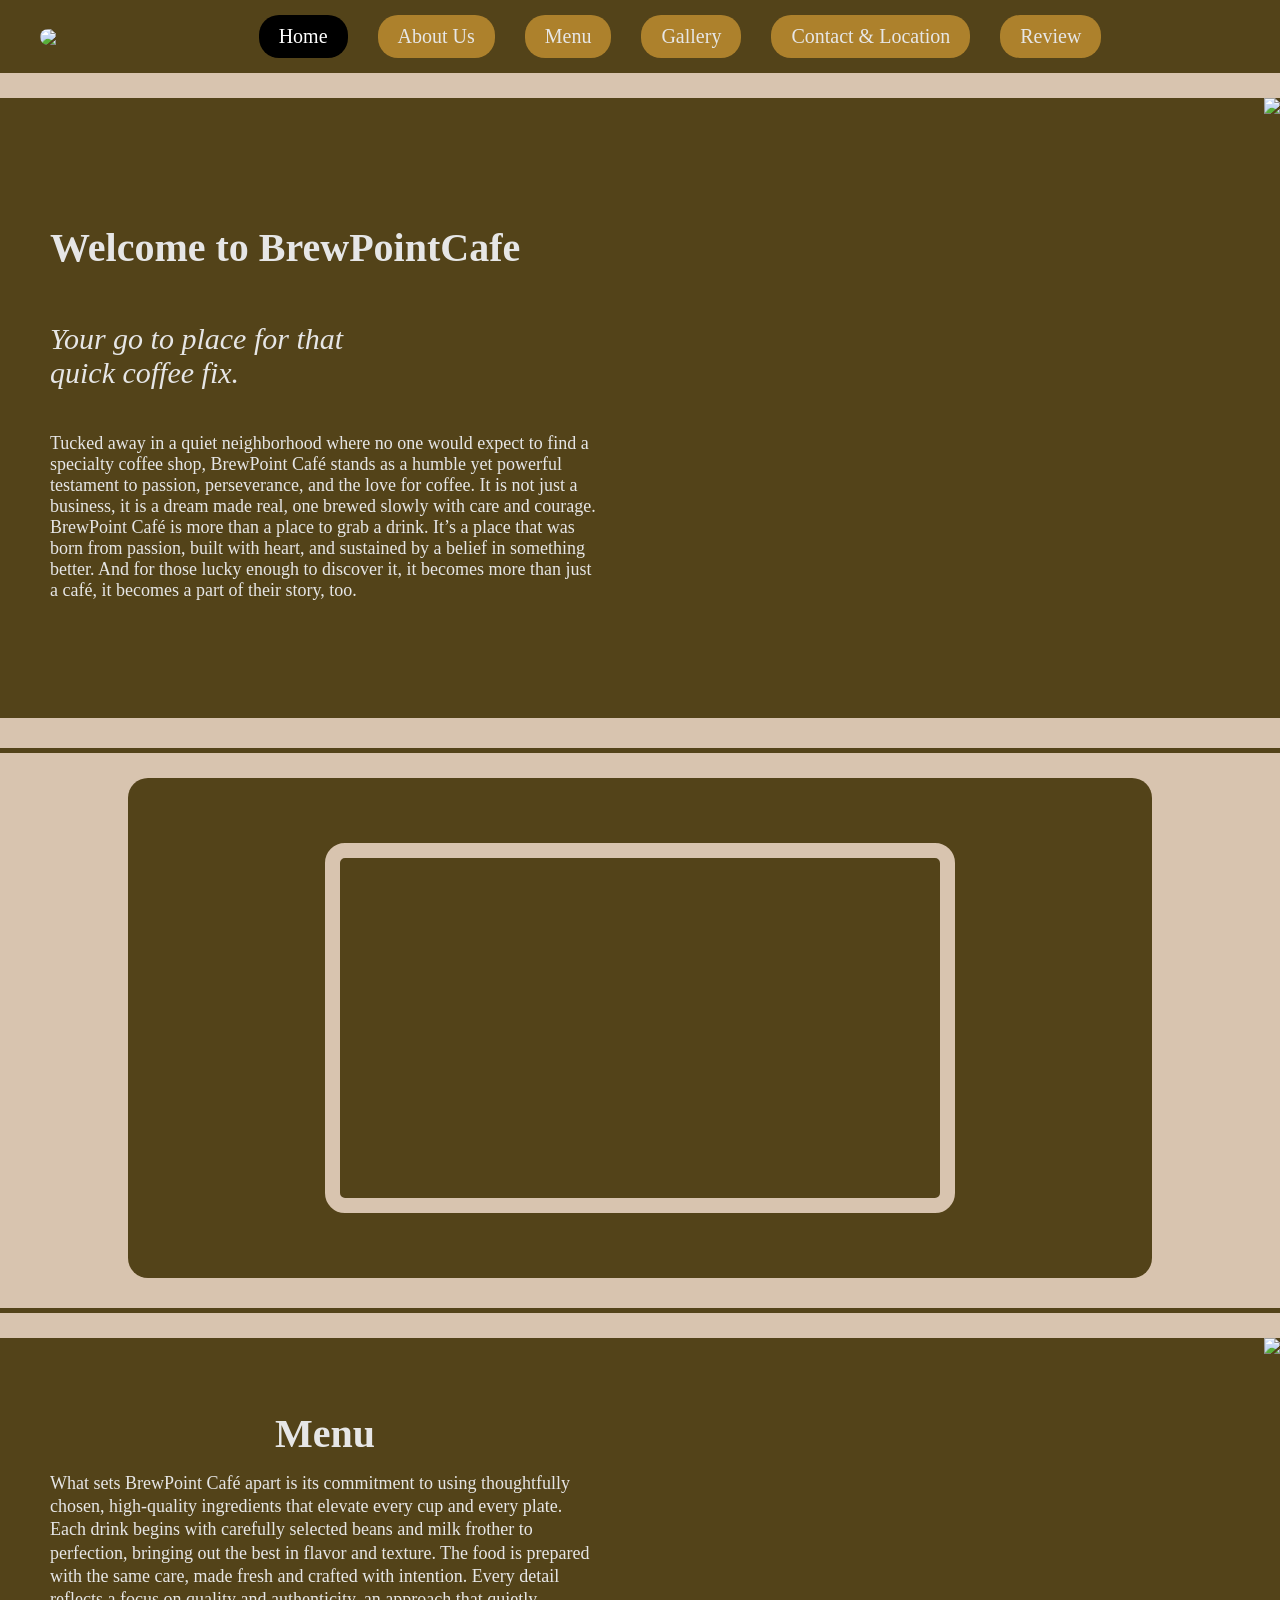
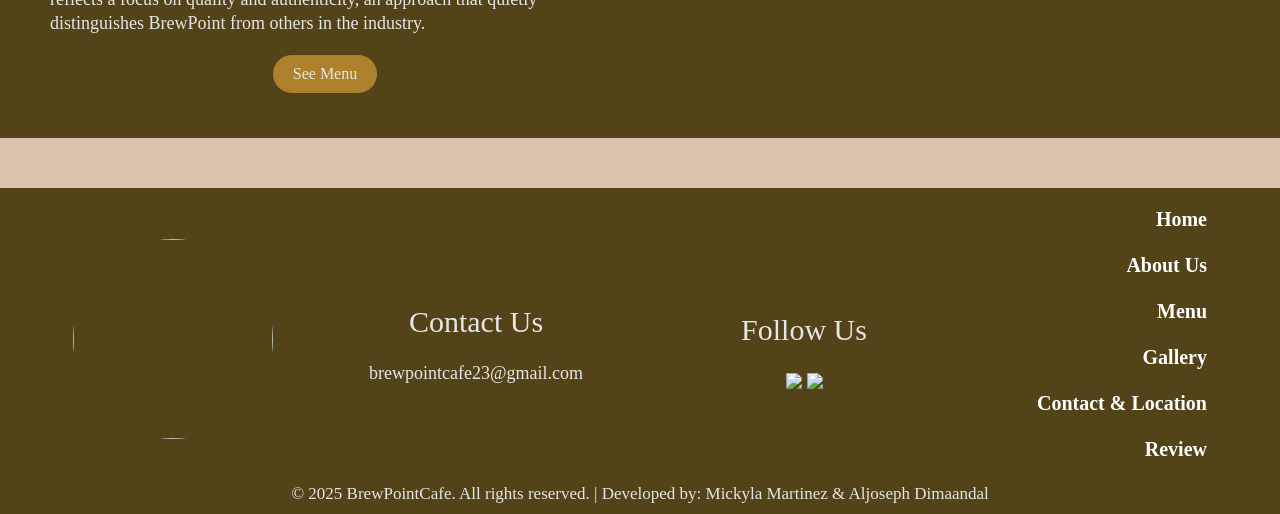
==== index.html @ 19b3c4db "Add files via upload" ====
<!DOCTYPE html>
<HTML>
	<head>
		<meta charset="UTF-8">
		<meta name="viewport" content="width=device-width, initial-scale=1.0">
		<title>BrewPointCafe</title>
		<link rel="icon" href="img\BLogo.jpg" type="image/x-icon">
		<link rel = "stylesheet" href = "style.css">
	</head>

	<body>
		<div class="nav">
			<div class = "navLogo">
				<img class="logoW" src="img\BLogo.jpg">
			</div>
			
			<div class="hamburger">&#9776;</div> 
			
			<div class="navLink">
					<a class="active" href="index.html">Home</a>
					<a href="about.html">About Us</a>
					<a href="menu.html">Menu</a>
					<a href="gallery.html">Gallery</a>
					<a href="contact.html">Contact & Location</a>
					<a href="review.html">Review</a>							 <!-- change to review.php for db-->
			</div>
		</div>
		
		<div class="navOverlay"></div>
		
		<div class="banner">
			<div class="bannerTextHome">
				<h1>Welcome to BrewPointCafe</h1>
				<h2>Your go to place for that<span class="blocker"></span> quick coffee fix.</h2>
				<p>
					Tucked away in a quiet neighborhood where no one would expect to find a specialty coffee shop, BrewPoint Café 
					stands as a humble yet powerful testament to passion, perseverance, and the love for coffee. 
					It is not just a business, it is a dream made real, one brewed slowly with care and courage.

                    BrewPoint Café is more than a place to grab a drink. It’s a place that was born from passion, built with heart, 
                    and sustained by a belief in something better. And for those lucky enough to discover it, it becomes more than 
                    just a café, it becomes a part of their story, too.

				</p>
			</div>
			
			 <div class="bannerPicWrapEndHome">
				<img class="bannerPicHome" src="img\2stPic.jpg">
			</div>
		</div>
		
		<div class="line"></div>

		<div class="bannerVid">
		  <iframe src="https://www.youtube.com/embed/4Aas7u7VydU" 
			title="YouTube video player" frameborder="0" 
			allow="accelerometer; autoplay; clipboard-write; encrypted-media; gyroscope; picture-in-picture" 
			allowfullscreen>
		  </iframe>
		</div>
		
		<div class="line"></div>
		
		<div class="bannerSmall">
			<div class="bannerText">
				<h1 class="bannerTextMenu">Menu</h1>
				<p>
					What sets BrewPoint Café apart is its commitment to using thoughtfully chosen, high-quality ingredients that elevate 
					every cup and every plate. Each drink begins with carefully selected beans and milk frother to perfection, bringing out the 
					best in flavor and texture. The food is prepared with the same care, made fresh and crafted with intention. Every detail reflects 
					a focus on quality and authenticity, an approach that quietly distinguishes BrewPoint from others in the industry.
				</p>
				
				<div class="navLinkMenu">
					<a href="menu.html">See Menu</a>
				</div>
			</div>
			
			 <div class="bannerPicWrapEnd">
				<img class="bannerPic" src="img\MenuPic.jpg">
			</div>
			
		</div>
		
		<div class="footlink">
			<div class="footContainer">
				
				<div>
					<img class="logoB" src="img\BLogo.jpg">
				</div>

				<div class="footContact">
					<h2>Contact Us</h2>
					<p>brewpointcafe23@gmail.com</p>
				</div>

				<div class="footSocial">
					<h2>Follow Us</h2>
					<a href="https://www.facebook.com/ILoveBrewPointCafe" target="_blank">
						<img src="img/FBW.png">
					</a>
					<a href="https://www.instagram.com/brewpointcafe" target="_blank">
						<img src="img/IGW.png">
					</a>
				</div>

				<div class="footNav">
					<a class="footlink2" href="index.html">Home</a><br><br>
					<a class="footlink2" href="about.html">About Us</a><br><br>
					<a class="footlink2" href="menu.html">Menu</a><br><br>
					<a class="footlink2" href="gallery.html">Gallery</a><br><br>
					<a class="footlink2" href="contact.html">Contact & Location</a><br><br>
					<a class="footlink2" href="review.html">Review</a><br><br>							 <!-- change to review.php for db-->
				</div>
			</div>

			<footer>
				<center>&copy; 2025 BrewPointCafe. All rights reserved. | Developed by: Mickyla Martinez & Aljoseph Dimaandal </center>
			</footer>
		</div>
		<script src="script.js"></script>
	</body>
</HTML>
---- style.css ----
body{
    margin: 0;
	background-color: #d8c4af;
	color: #E6E6E6;
}

html, body{
    margin: 0;
    padding: 0;
}

a{
	text-decoration: none;
}

h1{
	font-family: Oswald;
	font-size: 40px;
	font-weight: 600;
	color: #E6E6E6;
}
h2{
	font-family: Montserrat;
	font-size: 30px;
	font-weight: 400;	
	color: #E6E6E6;
}
h3{ 
	font-family: Montserrat;
	font-size: 20px;        
	font-weight: 400;
	color: #E6E6E6;
}

p{
	font-family: Trebuchet MS;
	font-size: 18px;
	font-weight: 300;
	color: #E6E6E6;
}

																/*Navigation Bar*/
.nav{
    background-color: #534319;
    font-family: Montserrat;
    font-size: 20px;
    display: flex;
    align-items: center;
    justify-content: space-between;
    padding: 15px 40px;
	position: relative;
	z-index: 10;
}

.navLogo{
	display: flex;
    align-items: center; 
}

.navLink, .navLinkMenu{
    display: flex;
    gap: 30px;
    margin: 0 auto;
}

.logoW{
	width: 80px;
    height: auto;
	object-fit: contain;
	border-radius: 80px;
}

.navLink a, .navLinkMenu a{
	color: #E6E6E6;
	border-radius: 20px;
	padding: 10px 20px; 
	background-color: #ad812c;
}

.navLink a:hover, .navLinkMenu a:hover {
    background-color: #637341;
    transform: scale(1.1);
}

.nav a.active {
	color: #ffffff;
	background-color: #000000 ;
}

.navOverlay {
	position: fixed;
	top: 0;
	left: 0;
	width: 100vw;
	height: 100vh;
	background-color: rgba(0, 0, 0, 0.7);
	z-index: 5;
	display: none;
}

.navOverlay.active {
	display: block;
}

															/*Footer*/
footer {
	color: #E6E6E6;
	font-weight: 400;
	font-size: 17px;
	font-family: Trebuchet MS;
}

.footlink{
	padding: 10px;
	font-weight: 600;
	font-size: 20px;
	font-family: Trebuchet MS;
	margin-top: 50px;
	background-color:#534319;
}

.footContainer {
    max-width: 90%;
    margin: 0 auto;
    display: flex;
    flex-wrap: wrap;
    justify-content: space-between;
    align-items: center;
    gap: 30px;
}

.footlink2{
	color: #ffffff;
	font-size: 20px;
}

.logoB{
	width: 200px; 
	height: 200px;
	border-radius: 50%;
}

.footContact, .footSocial {
	width: 250px;
    text-align: center;
}

.footNav{
	width: 200px;
    text-align: right;
    margin-top: 10px
}

.footSocial img{
	width: 30px;
}

								/*---------------------------------------------------Informations---------------------------------------------------*/
.banner{
	background-color: #534319;
    display: flex;
    align-items: center;
    justify-content: space-between;
    width: 100%;
	height: 620px;
	margin-top:25px;
}

.banner h2{
	font-style: italic;
}

.blocker{
    display:block;
}

.bannerText h1 {
    margin-bottom: 15px;
}


.bannerText p {
    line-height: 1.3;
    margin: 0 0 20px 0;
}


.bannerVid {
	background-color: #534319;
	display: flex;
	align-items: center;
	justify-content: center;
	width: 80%;
	height: 500px;
	border-radius: 20px;
	margin: 25px auto;
}

.bannerVid iframe{
	width: 100%;
	height: 340px;
	max-width: 600px;
	border: 15px solid #d8c4af;
	border-radius: 20px;
}

.bannerSmall{
	background-color: #534319;
    display: flex;
    align-items: center;
    justify-content: space-between;
    width: 100%;
	height: 400px;
	margin-top:25px;
}

.bannerText{
    display: flex;
    flex-direction: column;
    padding: 50px;
    justify-content: center;
    max-width: 550px;
    position: relative;
    overflow: hidden;
}

.bannerTextHome, .bannerTextAbout{
    display: flex;
    flex-direction: column;
    padding: 50px;
    justify-content: center;
    max-width: 550px;
    position: relative;
    overflow: hidden;
}

.bannerTextMenu{
	display: flex;
    justify-content: center;
	align-items: center;
}

.bannerPicWrapEnd, .bannerPicWrapEndHome, .bannerPicWrapEndAbout{ 
	display: flex;
	flex: 2;
	height: 100%;
	align-items: center;
	justify-content: flex-end;
}

.bannerPicWrapStartCar {
	height: 100%; 
    display: flex;
    flex-direction: column;
    align-items: center;
	justify-content: space-between;
    max-width: 600px;
    background-color: #E6E6E6;
    position: relative;	
}

.bannerImageContainer{
    flex: 1; 
    display: flex;
    justify-content: center;
    align-items: center;
    width: 100%;
    position: relative;
}

.bannerPicCar{
    width: 80%;
    height: auto;
    object-fit: contain;
    border-radius: 20px; 
    box-shadow: 0 4px 15px rgba(173, 129, 44, 1);
}

.bannerPicWrapStart{ 
	display: flex; 
	flex: 2; 
	height: 100%; 
	align-items: center; 
	justify-content: flex-start; 
}

.bannerPic, .bannerPicHome{
	width: auto;
	height: 100%;
	object-fit: contain;
}

.line{
	width: 100%;
    height: 5px;
    background-color: #534319;
	margin-top: 30px;
}
		
.arrowAbout{
    background: none;
    border: none;
    color: #ad812c;
    font-size: 50px;
    cursor: pointer;
    flex-shrink: 0;
	padding-left: 20px;
}

.arrowAbout:hover{
  color: #637341;
}
		
.dotCar{
    display: flex;
    justify-content: center;
    padding-bottom: 20px;
}

.dot{
    height: 20px;
    width: 20px;
    margin: 0 5px;
    background-color: #ad812c;
    border-radius: 50%;
    display: inline-block;
    transition: background-color 0.3s ease;
	cursor: pointer;
}

.dot.active{
    background-color: #000000;
}


.moreText {
    display: none;
}

.readMoreBtn {
    background-color: #ad812c;
    color: white;
    border: none;
    padding: 10px;
    font-size: 16px;
    cursor: pointer;
    border-radius: 5px;
    margin-top: 10px;
    align-self: flex-start;
    width: auto;
    max-width: 100%;
}

.readMoreBtn:hover {
    background-color: #637341;
}


								/*---------------------------------------------------Menu---------------------------------------------------*/
.hidden {
    display: none;
}
								
.MenuTitle{
    display: flex;
    align-items: center;
    justify-content: center;
    margin: 40px;
}

.MenuTitle h1{
    color: #534319;
    margin-right: 20px;
}

.searchContainer{
    display: flex;
    align-items: center;
}

.searchInput{
	height: 63px;
    width: 291px;
    font-size: 20px;
	padding-left: 60px;
    border: none;
    border-radius: 50px;
    box-sizing: border-box;
}

.searchIcon{
    position: absolute;
    width: 23px;
    height: 23px;
	margin-left: 30px;
}

.menuLine{
	width: 100%;
    height: 2px;
    background-color: #534319;
	margin-top: 30px;
}
		
.menuPromoBox{
    gap: 10px;
    margin: 0 60px;	
}

.MenuPromoItem{
	display: flex;
    width: 477px;
	height: 332px;
    background-color: #91764d;
    color: #E6E6E6;
	align-items: center;
	justify-content: center;
    border-radius: 10px;
	margin: 20px auto;
	flex-direction: column;
}

.menuPicPromo{
    width: 400px;
    height: 260px;
    object-fit: cover;
    border-radius: 10px;
    margin: 0 15px 0 5px;
}

.menuPricePromo{
    font-weight: bold;
    color: #ffdd8f;
	margin: 0;
	padding-top: 20px;
}


.menuBestSellerBox{
    display: grid;
    grid-template-columns: repeat(2, 1fr);
    gap: 10px;
    margin: 0 60px;	
}
		
.menuCat{
	text-align: center;
	color: #000000;
}
			
.menuItemBox{
  display: flex;
  align-items: center;
  justify-content: center;
  position: relative;
  gap: 10px;
}

.menuItemBoxGrid{
  width: 100%;
}
	
.menuItem{
    display: flex;
    width: 477px;
	height: 214px;
    background-color: #91764d;
    color: #E6E6E6;
	align-items: center;
	justify-content: center;
    border-radius: 10px;
	margin: 20px auto;
}

.menuPic{
    width: 162px;
    height: 150px;
    object-fit: cover;
    border-radius: 10px;
    margin: 0 15px 0 5px;
}

.menuInfo{
    flex: 1;
	max-width: 280px;
}

.menuName{
    font-weight: bold;	
	margin: 5px 0 5px 0;
	padding-bottom: 5px;
}

.menuType{
    font-weight: bold;
    color: #E0C28E;
	margin: 5px 0 5px 0;
	padding-bottom: 5px;
}

.menuDesc{
	margin: 5px 0 5px 0;
}

.menuPrice{
    font-weight: bold;
    color: #ffdd8f;
	margin: 0;
	padding-top: 10px;
}

.menuItemSlide{
  display: none;
  grid-template-columns: repeat(2, 1fr);
  grid-template-rows: repeat(2, auto);
  gap: 20px;
  width: 100%;
}

.menuItemSlide.active{
  display: grid;
}

.arrow {
  background: none;
  border: none;
  color: #ad812c;
  font-size: 60px;
  cursor: pointer;
}

.arrow:hover {
  color: #637341;
}
								/*---------------------------------------------------Gallery---------------------------------------------------*/
.bannerGallery{
    width: 100%;
    height: 500px;
    margin-top: 0;
	position: relative;
	z-index: 0;
}

.bannerGallery img{
    width: 100%;
    height: 100%;
    object-fit: cover;
	position: absolute;
	z-index: 0;
}

.bannerOverlay{
	display: flex;
    height: 100%;
    align-items: center;
    justify-content: flex-start;
    padding-left: 60px;
	position: relative;
	z-index: 1;
}

.galleryAlbum{
	background-color: #d8c4af;
	column-count: 4;
	column-gap: 10px;
	padding: 40px;
}

.galleryAlbum img{
	width: 100%;
	margin-bottom: 20px;
	border-radius: 10px;
	display: block;
	break-inside: avoid;
	box-shadow: 0 5px 15px rgba(0,0,0,.1);
	overflow: hidden;
	cursor: pointer;
	transition: .1s ease-in-out;
}
	
.galleryAlbum img:hover{
	transform: scale(1.1);
}		
		
.imageClicked{
	position: fixed;
	top: 0;
	left: 0;
	background: rgba(0,0,0,.7);
	height: 100%;
	width: 100%;
	z-index: 100;
	display: none;
	justify-content: center;
	align-items: center;
}

.imageClicked .closeBtn {
    display:none;
    position: absolute;
    top: 20px;
    right: 30px;
    font-size: 60px;
    font-weight: bold;
    color: #ffffff;
    cursor: pointer;
    z-index: 101;
}

.imageClicked img{
	position: absolute;
	top: 50%;
	left: 50%;
	transform: translate(-50%, -50%);
	height: 650px;
	width: 650px;
	object-fit: contain;
}

.galleryAlbum1 .galleryAlbumExtra{
	display: none;
}

.viewMoreBut{
	height: 48px;
	width: 171px;
	font-size: 20px;
	font-family: Montserrat;
	background-color: #ad812c;
	display: block;
	margin: 20px auto;
	padding: 10px 20px;
	color: white;
	border: none;
	border-radius: 50px;
	cursor: pointer;
}

.viewMoreBut:hover {
  background-color: #637341;
}

.scrollToTopBtn {
    position: fixed;
    bottom: 20px;
    right: 20px;
    background-color: #ad812c;
    color: white;
    font-size: 35px;
    padding: 10px 20px;
    border: none;
    border-radius: 50%;
    cursor: pointer;
    z-index: 1000;
    display: none;
    box-shadow: 0 4px 6px rgba(0, 0, 0, 0.1);
}

.scrollToTopBtn:hover {
    background-color: #637341;
}


				/*---------------------------------------------------Contact & Location---------------------------------------------------*/
.contactTitle{
	text-align: center;
	margin: 40px;	
}																

.contactTitle h1{
	color: #534319;
}
																
.contactLocation{
    display: flex;
    max-width: 1100px;
    margin: 50px auto;
    flex-wrap: wrap;
	border: 2px solid #000000;
}

.contactBox{
    background-color: #E6E6E6;
    flex: 2;
    padding: 30px;
    border-right: 2px solid #000000;
}

.contactBox h2{
	color: #000000;
}

.contactForm{
	display: flex;
	gap: 20px;
	flex-wrap: wrap;
}

.contactInfo, .contactMessage{
	flex: 1;
	padding: 10px;
}

.contactBox input, .contactBox textarea{
    width: 100%;
    padding: 10px;
    margin-bottom: 15px;
    border-radius: 10px;
    font-size: 16px;
	background-color: #91764D;
	color: #ffffff;
	border: 2px solid #000000;
}

.contactBox input::placeholder, .contactBox textarea::placeholder{
    color: #ffffff;
}

.contactBox button{
    background-color: #ad812c;
    color: #ffffff;
    padding: 12px 30px;
    font-size: 18px;
    display: block;
    margin: auto;
	border: none;
    border-radius: 50px;
	cursor: pointer;
}

.contactBox button:hover{
    background-color: #637341;
}

.location{
    flex: 1;  
    overflow: hidden;
    background-color: #637341;
}

.locationAdd{
	display: flex;
	align-items: center;
	justify-content: center;
	gap: 15px;
	margin-bottom: 10px;
}

.locationAdd img{
	width: 40px;
	height: 40px;
	object-fit: contain;
	padding-left: 20px;
}

.location h2{
	margin: 15px 0px 0px 30px;
}

.location iframe{
    width: 95%;
	height: 225px;
    border-radius: 30px;
    display: block;
    margin: 5px auto 0 auto; 
}

				/*---------------------------------------------------Review---------------------------------------------------*/
.reviewTitle{
    display: flex;
    align-items: center;
    justify-content: space-between;
    margin: 40px  40px 0 40px;
}

.reviewTitle h1{
    color: #534319;
    margin-right: 20px;
}
				
.reviewPost {
    width: 250px;
    height: 250px;
    background-color: #534319;
    border: 2px solid #D2BC72;
    border-radius: 12px;
    margin: 10px 10px;
    padding: 15px;
    box-sizing: border-box;
    display: flex;
    flex-direction: column;
    justify-content: space-between;
}

.reviewDisplay {
    display: flex;
    flex-wrap: wrap;
    gap: 20px;
    justify-content: center;
    padding: 40px 20px;
}

		
.reviewPost h3 {
    font-size: 20px;
    color: #ffffff;
    letter-spacing: 2px;  
	text-align:center;
}

.reviewPost p {
    font-size: 18px;
    color: #D2BC72;
    letter-spacing: 2px;  
	text-align:center;
}

.reviewPost h3, .reviewPost p {
    text-align: center;
    flex-grow: 1;
    display: flex;
    flex-direction: column;
    justify-content: center;
    margin: 0;
    letter-spacing: 2px;
}

.reviewPost .starRating {
    margin-top: auto;
    background: 534319;
    justify-content: center;
	margin: 0 auto 15px auto; 
    width: fit-content;
	padding: 0 15px 0 15px;
}

.reviewBox{
    background-color: #E6E6E6;
    padding: 30px;
    border: 1px solid #000000;
	width: 825px;
	height: 615px;
	border-radius: 10px;
	margin: 60px auto 0;
}

.reviewBox form{
	display: flex;
    justify-content: center;
}

.reviewBox h2{
	font-family: Oswald;
	font-size: 32px;
	margin-top: 0;
	font-weight: 500;
}

.reviewBox h2, .reviewBox h3{
	color: #000000;
	text-align: center;
}

.reviewForm{
	width: 488px;
	display: flex;
	flex-wrap: wrap;
	position: relative;
}

.reviewBox input, .reviewBox textarea{
    width: 100%;
    padding: 20px;
    margin-bottom: 15px;
    border-radius: 10px;
    font-size: 20px;
	background-color: #91764D;
	color: #ffffff;
	border: 2px solid #000000;
}

.reviewBox input::placeholder, .reviewBox textarea::placeholder{
    color: #ffffff;
}

.reviewBox button{
    background-color: #ad812c;
    color: #ffffff;
    padding: 5px 30px;
    font-size: 18px;
    display: block;
    margin: 20px auto auto auto ;
    border-radius: 50px;
	cursor: pointer;
}

.reviewBox button:hover{
    background-color: #637341;
}

.starRating{
    display: flex;
    justify-content: center;
	background-color: #91764D;
	border-radius: 50px;
	margin: 0 auto 15px auto; 
    width: fit-content;
	padding: 0 15px 0 15px;
	flex-direction: row;
}

.starRating input[type="radio"]{
	display: none;
}

.starRating label{
	font-size: 60px;
	color: #E6E6E6;
	cursor: pointer;
	transition: color 0.1s;
	padding-bottom: 5px;
}

.starRating span{
    font-size: 20px;
}

.reviewCarouselContainer{
  display: flex;
  align-items: center;
  justify-content: center;
  gap: 10px;
  position: relative;
  width: 100%;
  max-width: 1100px;
  margin: auto;
}

.reviewSlidesWrapper {
  display: flex;
  overflow: hidden;
  width: 100%;
}

.slide {
  display: none;
  width: 100%;
  justify-content: center;
}

.slide.active {
  display: flex;
  gap: 20px;
}

.reviewPrevBtn, .reviewNextBtn{
  color: #ad812c;
  background: none;
  border: none;
  padding: 0 10px;
  font-size: 60px;
  cursor: pointer;
  transition: color 0.3s;
  user-select: none;
}

.reviewPrevBtn:hover, .reviewNextBtn:hover{
  color: #637341;
}

.reviewSuccessMessage {
    position: absolute;
    top: 0;
    left: 0;
    width: 100%;
    background-color: rgba(212, 237, 218, 0.95);
    color: #155724;
    padding: 20px;
    border: 1px solid #c3e6cb;
    border-radius: 10px;
    text-align: center;
    font-size: 16px;
    z-index: 10;
    animation: fadeIn 0.3s ease;
}


				/*---------------------------------------------------  Login Dashboard   ---------------------------------------------------*/
.loginPage{
    height: 100vh; 
    display: flex;
    justify-content: center;
    align-items: center;
    background-color: #D8C4AF;
    font-family: Arial, sans-serif;
}

.loginPage .box{
    background-color: #E6E6E6;
    padding: 30px;
    border-radius: 10px;
    width: 800px;
    box-sizing: border-box;
    text-align: center;
}

.loginPage .boxLogo{
    margin-bottom: 20px;
}

.loginPage .boxLogo img{
    width: 150px;
    border-radius: 50%;
}

.loginPage input[type="text"], .loginPage input[type="password"]{
    width: 600px;
    height: 60px;
    padding: 10px;
    margin-bottom: 30px;
    border-radius: 5px;
    box-sizing: border-box;
    font-size: 25px;
}

.loginPage input[type="submit"]{
    width: 600px;
    background-color: #AD812C;
    padding: 15px;
    color: white;
    border: none;
    border-radius: 25px;
    cursor: pointer;
    box-sizing: border-box;
    margin: 40px 0;
    font-size: 25px;
}


				/*---------------------------------------------------  Dashboard   ---------------------------------------------------*/

    .admin-dashboard{
        margin: 0;
        font-family: Arial, sans-serif;
        background-color: #d8c4af;
        color: #000000;
    }

    .admin-dashboard .container{
        display: flex;
        min-height: 100vh;
    }

    .admin-dashboard .sidebar {
        width: 220px;
        background-color: #534319;
        display: flex;
        flex-direction: column;
        justify-content: space-between;
        padding: 20px 0;
    }

    .admin-dashboard .sidebar .logo{
        text-align: center;
        padding-bottom: 30px;
    }

    .admin-dashboard .sidebar .logo img{
        width: 120px;
        border-radius: 50%;
    }

    .admin-dashboard .navLinks {
        display: flex;
        flex-direction: column;
        align-items: center;
        gap: 20px;
    }

    .admin-dashboard .navLinks a, .admin-dashboard .logout a{
        color: white;
        text-decoration: none;
        font-size: 18px;
        padding: 10px 20px;
        border-radius: 8px;
        width: 80%;
        text-align: center;
        transition: background 0.3s;
    }

    .admin-dashboard .navLinks a:hover, .admin-dashboard .logout a:hover {
        background-color: #637341;
    }
    
   .admin-dashboard .navLinks a.active {
    background-color: #000000;
    }


    .admin-dashboard .logout {
        text-align: center;
        padding: 10px 0;
        background-color: #ad812c;
    }

    .admin-dashboard .mainContent {
        flex-grow: 1;
        padding: 40px;
    }
    
    .admin-dashboard .table-section-title {
        background-color: #E6E6E6;
        font-weight: bold;
        font-size: 30px;
        text-align: left;
        padding: 16px;
        border: none;
    }

    .admin-dashboard .view-more {
        margin-top: 10px;
        text-align: left;
    }
    
    .admin-dashboard .view-more a {
        color: #000000;
        text-decoration: none;
        font-weight: bold;
        background: none;
        border: none;
        padding: 0;
        cursor: pointer;
    }


    .admin-dashboard h1 {
        color: #534319;
        margin-bottom: 30px;
    }

    .admin-dashboard table {
        width: 100%;
        border-collapse: collapse;
        background: #E6E6E6;
    }

    .admin-dashboard th, td {
        color: #000000;
        padding: 16px;
        border-top: 1px solid #000000;
        border-bottom: 1px solid #000000;
        border-left: none;
        border-right: none;
        text-align: center;
    }

    .admin-dashboard th {
        background-color: #91764D;
        color: white;
        border-bottom: 2px solid #0000000;
    }

    .admin-dashboard .stars {
        color: #D2BC72;
        font-size: 20px;
    }

    .admin-dashboard form {
        display: inline;
    }

    .admin-dashboard button {
        background-color: #ad812c;
        color: white;
        border: none;
        padding: 6px 12px;
        margin: 0 5px;
        cursor: pointer;
        border-radius: 6px;
    }

    .admin-dashboard button:hover {
        background-color: #637341;
    }


				/*---------------------------------------------------  Screen 360px   ---------------------------------------------------*/

.hamburger {
    display: none;
    font-size: 70px;
    color: #ad812c;
}

@media only screen and (max-width: 480px) {
    body {
        font-size: 14px;
    }
	
	h1{
		font-size: 26px;
        font-family: Montserrat;
	}
	
	h2{
		font-size: 15px;
	}
	
	p{
		font-size: 15px;
	}

    .nav {
		padding: 15px 20px;
    }

	 .navLink{
		position: absolute;
		display: none;
		flex-direction: column;
		width: 100%;
		height: 450px;
		background-color: #534319;
		text-align: center;
		top: 100%;
		left: 0;
	}

	.navLink.active {
		display: flex;
		border-top: 2px Solid #000000;
		border-bottom: 2px Solid #000000;
	}

	.navLink a{
		color: #E6E6E6;
		background-color: transparent;
		text-align: center;
		margin: 0 29%;
		display: inline-block;
		border-radius: 50px;
	}
	
    .navLink.active{
        display: flex;
    }

    .hamburger{
		display: block;    
    }
	
	.hamburger.active{
		color: #000000;    
    }
	
								/*---------------------------------------------------Phone Footer---------------------------------------------------*/
	footer{
		font-size: 10px;
	}
	
    .footContainer {
        flex-direction: column;
        align-items: center;
    }

    .footContainer > div {
        width: 100%; 
        text-align: center;     
        margin-bottom: 15px;   
    }

    .footNav, .footContact, .footSocial {
        text-align: center;
    }
    
    .logoB {
        width: 50%;
        height: 50%;
    }
	
	.footContact h2, .footSocial h2{
	    font-size: 25px;
	}	
	.footContact p{
	    font-size: 20px;   
	}
	
									/*---------------------------------------------------Phone Informations---------------------------------------------------*/
	.line{
		width: 100%;
		height: 2px;
		background-color: #534319;
		margin-top: 30px;
	}
	
    .banner{
        margin: 25px auto 0;
        width: 90%;
        height: auto;
        flex-direction: column;
        border-radius: 20px;
        box-sizing: border-box;
    }
    
    .blocker{
        display: inline;
    }

    .bannerPicWrapEndHome{
        order: 1;
        width: 90%;
        max-height: 375px;
        display: flex;
        justify-content: center;
        padding-top: 25px;
		margin-bottom: 0;
    }

    .bannerPicHome{
        width: 100%;
        height: 317px;
        border-radius: 10px;
        object-fit: fill;
        margin-bottom: 0;
        display: block;
    }

    .bannerTextHome{
        order: 2;
        width: 90%;
        padding: 5px 5px 25px 5px;
    }

    .bannerTextHome h1{
        margin: 5px 5px 0 5px;
    }

    .bannerTextHome h2{
        margin: 10px 5px 25px 5px;
    }

    .bannerTextHome p{
        margin: 10px 5px;
    }

	.bannerVid {
        width: 90%;
        height: 250px;
    }

    .bannerVid iframe {
        width: 80%;
        height: 80%;
    }
	
	.navLinkMenu{
		margin-left: 0;
		font-size: 10px;
	}
	
	.bannerSmall{
		flex-direction: column;
		height: auto;
		width: 90%;
		border-radius: 20px;
		margin: 20px auto;
		padding: 0;
		background-color: #534319;
	}

	.bannerText{
		order: 2;
		padding: 15px 15px 40px;
	}
	
	.bannerTextAbout{
		order: 1;
		padding: 15px 15px 40px;
	}

	.bannerTextMenu{
		justify-content: flex-start;
		margin: 5px 0 0;
	}

	.bannerPicWrapEnd{
		order: 1;
		width: 100%;
		height: auto;
		justify-content: center;
		align-items: center;
	}	
	.bannerPicWrapEndAbout{
		order: 2;
		width: 100%;
		height: auto;
		justify-content: center;
		align-items: center;
	}

    .bannerPicWrapEndAbout .bannerPic{
		border-radius: 0 0 20px 20px ;
	}
	
	.bannerPic {
		width: 100%;
		height: auto;
		border-radius: 20px 20px 0 0;
		object-fit: cover;
	}
	
   .bannerPicWrapStart{
	    width: 100%;
        align-items: center;
        text-align: center;
   }
   
   .bannerPicWrapStartCar{
        width: 100%;
        padding: 20px 0;
        align-items: center;
        text-align: center;
		border-radius: 20px 20px 0 0;
    }

	.arrowAbout{
		font-size: 30px;
		padding-left: 10px;
	}

	.dotCar{
		padding: 30px 0 20px 0;
	}

	.dot{
		height: 15px;
		width: 15px;
	}
	
								/*---------------------------------------------------Phone Gallery---------------------------------------------------*/
    .bannerGallery {
        height: 150px;
		display: block;
    }

    .bannerOverlay {
        padding-left: 20px; 
    }

    .bannerOverlay h1 {
        font-size: 26px; 
		font-weight: 200;
    }
	
    .galleryAlbum {
        column-count: 1;
        padding: 20px;
    }
    .scrollToTopBtn {
        font-size: 25px;
        padding: 10px 15px;
    	display:block;
    }
    
    .imageClicked img {
        width: 80%;
        height: 80%;
    }
    
    .imageClicked .closeBtn {
    display: block;
    }

								/*---------------------------------------------------Phone Menu---------------------------------------------------*/
    .menuPromoBox, .menuBestSellerBox {
        grid-template-columns: 1fr;
        margin: 0 20px;
    }

    .MenuPromoItem, .menuItem {
        width: 100%;
        height: 90%;
        align-items: center;
    }
    
    .menuPricePromo{
        padding: 15px;
        font-size: 25px;
    }

    .menuPicPromo{
        width: 90%;
        height: auto;
        margin: 10px 0;
    }
    
    .menuName{
        margin: 5px 0 0 0 ;
    }
    
    .menuType{
       margin: 0; 
    }
    
    .menuItemBox{
        gap: 5px;
    }
    
    .menuPic{
        width: 30%;
        height: 70%;
        margin: 10px;   
    }
    
    .menuPrice{
     padding: 10px 0;
     font-size: 14px;
    }
    
    .menuType{
        font-size: 15px;
    }
    
    .MenuTitle {
        flex-direction: column;
        margin: 20px;
    }
    
    .MenuTitle h1 {
        margin: 0;
    }

    .menuItemSlide {
        grid-template-columns: none;
    }

    .arrow{
        font-size:30px;
    }
    
    .arrow.leftArrow{
        padding-right: 0;
    }
    
    .arrow.rightArrow{
        padding-left: 0;
    }

    .searchInput {
        width: 100%;
        padding-left: 40px;
    }

    .searchIcon {
        left: 15px;
    }
	
								/*---------------------------------------------------Phone Contact & Location---------------------------------------------------*/
	.contactTitle{
		text-align:left;
		margin: 30px 20px 0;
	}	
	.contactTitle h1{
		text-align:left;
		margin-bottom: 0;
	}
								
    .contactLocation {
		width:85%;
		margin-top: 25px;
        flex-direction: column;
    }

    .contactBox {
        border-right: none;
        border-bottom: 2px solid #000000;
		padding: 10px;
    }    
	
	.contactBox h2{
        font-size: 20px;
    }
	
	.contactForm {
    flex-direction: column;
    gap: 10px;
	}

	.contactInfo, .contactMessage {
		width: 90%;
		padding: 0;
	}

	.contactMessage button{
		padding: 12px 70px;
		border: 2px solid #000000;
		font-size: 15px;
		margin: 0 50px 0;
	}

	.location h2{
		font-size: 20px;
		margin-left: 15px;
	}

	.locationAdd h3{
		font-size: 15px;
		padding-right: 30px;
	}

	.location iframe{
		height: 183px;
		padding-bottom: 20px;
	}
	
								/*---------------------------------------------------Phone Review---------------------------------------------------*/
    .reviewTitle{
        flex-direction: column;
        align-items: flex-start;
        margin: 20px;
    }

    .reviewTitle h1{
        font-size: 26px;
        margin-bottom: 10px;
    }

    .reviewPost{
        width: 90%;
        margin: 10px 0;
    }

    .reviewDisplay{
        flex-direction: column;
        align-items: center;
        padding: 0 10px;
        gap: 10px;
    }

    .reviewBox{
        width: 80%;
        height: auto;
        margin: 30px auto 0;
        padding: 20px;
        border-radius: 27px;
    }

    .reviewBox input, .reviewBox textarea{
        font-size: 16px;
        padding: 15px;
    }

    .reviewBox h2{
        font-size: 20px;
    }
    
    .reviewBox h3{
        font-size: 15px;
    }

    .reviewPost h3, .reviewPost p{
        font-size: 15px;
    }

    .starRating label {
        font-size: 40px;
    }

    .reviewPrevBtn, .reviewNextBtn {
        font-size: 40px;
        padding: 0 5px;
    }


    .slide.active {
        flex-direction: column;
        align-items: center;
        gap: 0;
    }

}
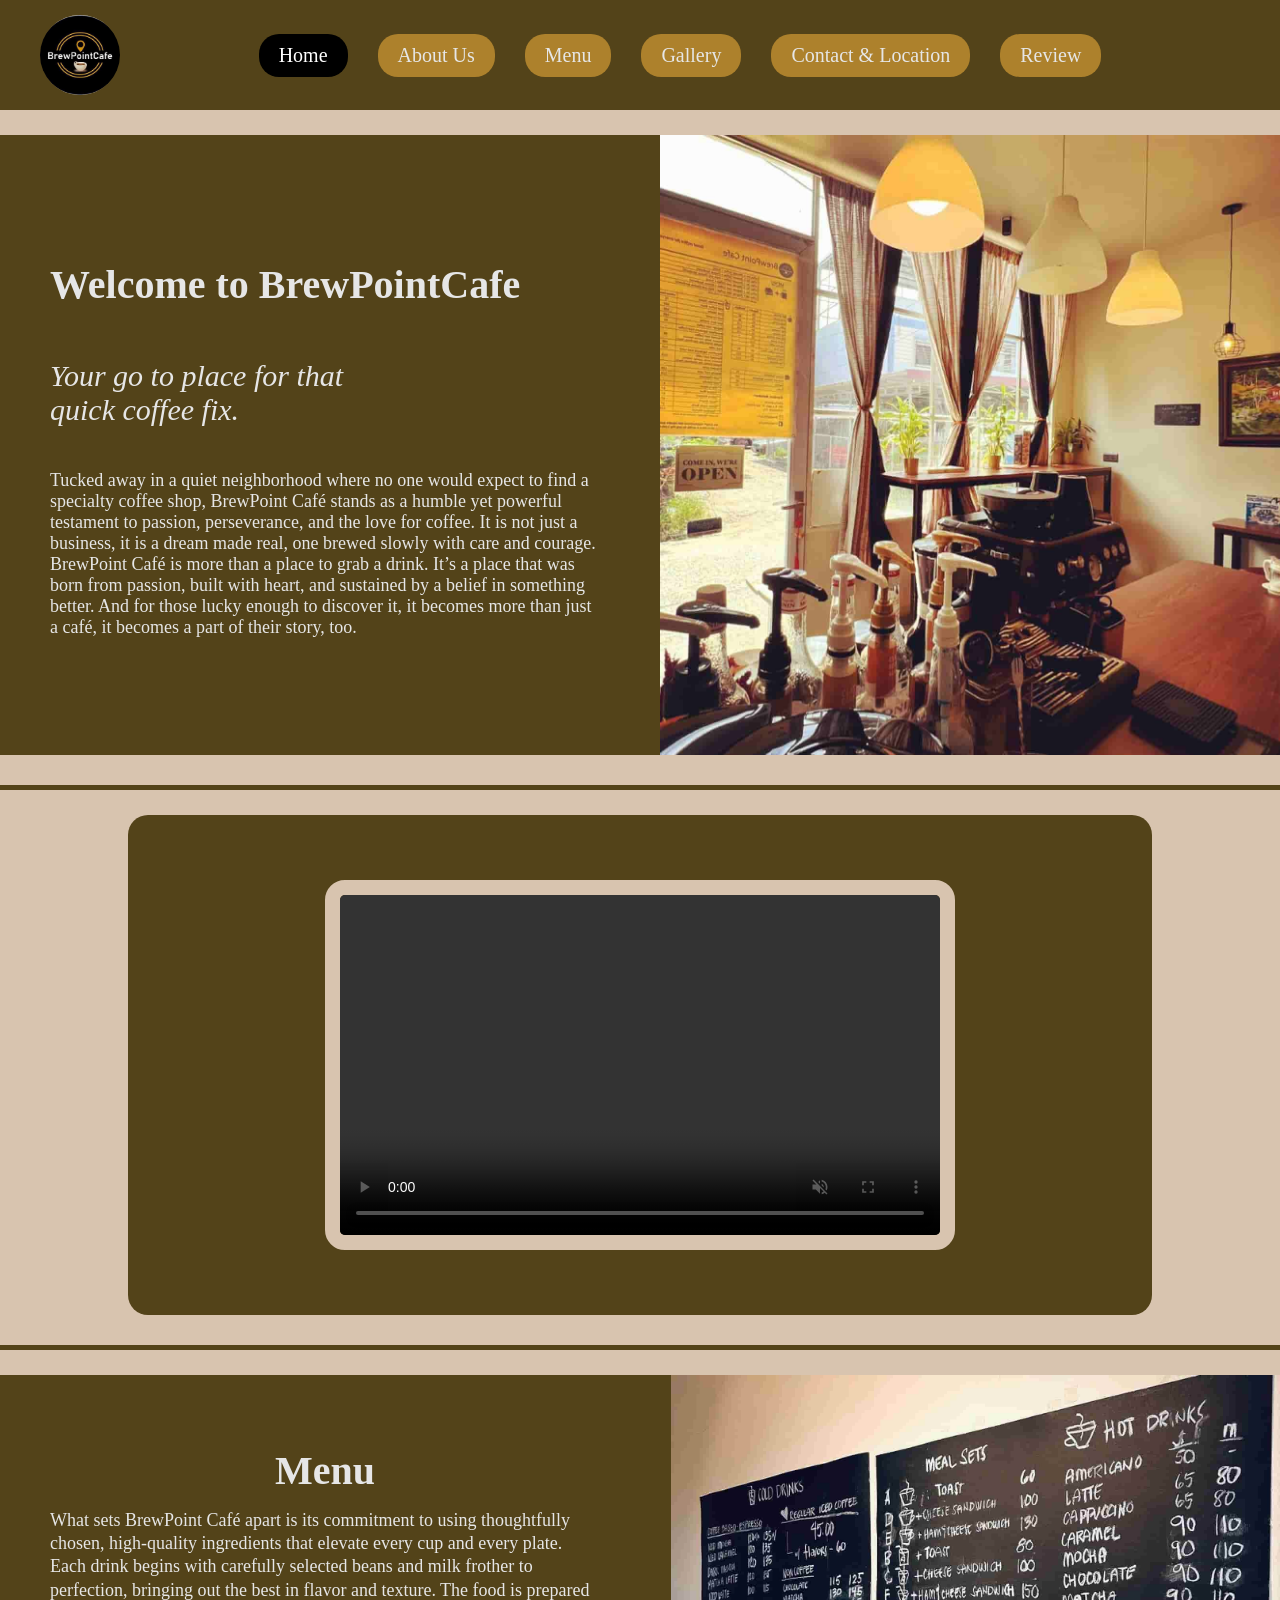
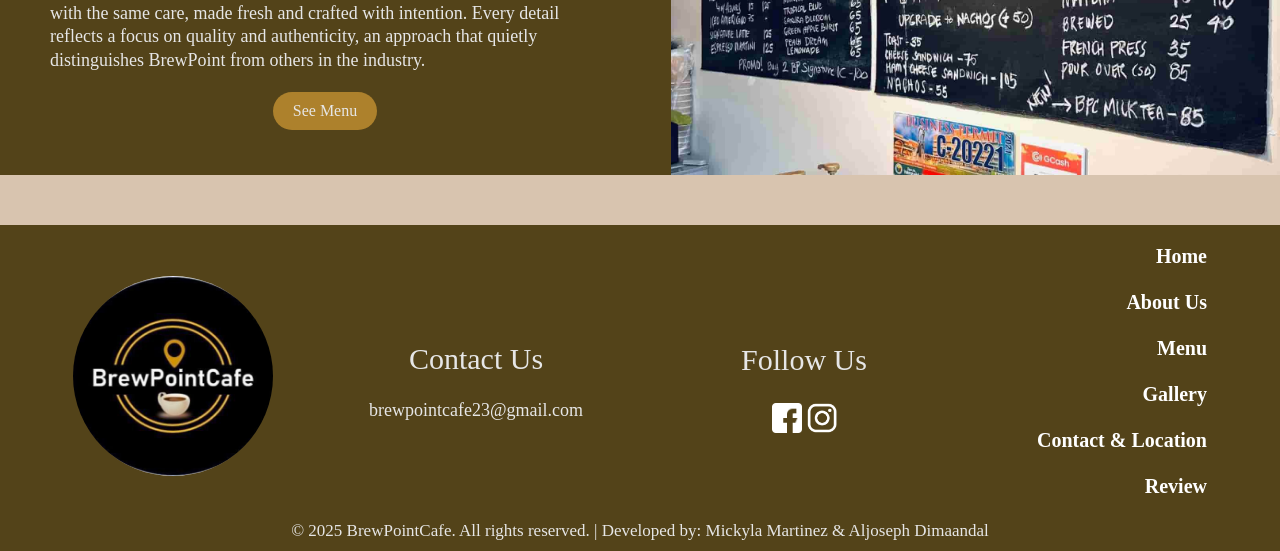
==== commit 8522f648: "Vid" ====
--- a/index.html
+++ b/index.html
@@ -52,11 +52,10 @@
 		<div class="line"></div>
 
 		<div class="bannerVid">
-		  <iframe src="https://www.youtube.com/embed/4Aas7u7VydU" 
-			title="YouTube video player" frameborder="0" 
-			allow="accelerometer; autoplay; clipboard-write; encrypted-media; gyroscope; picture-in-picture" 
-			allowfullscreen>
-		  </iframe>
+			<video controls muted loop>
+				<source src="img/BrewPointCafe - Demo Reel.mp4" type="video/mp4">
+				Your browser does not support the video tag.
+			</video>
 		</div>
 		
 		<div class="line"></div>
--- a/style.css
+++ b/style.css
@@ -1,46 +1,49 @@
-body{
+body {
     margin: 0;
-	background-color: #d8c4af;
-	color: #E6E6E6;
-}
-
-html, body{
+    background-color: #d8c4af;
+    color: #E6E6E6;
+}
+
+html,
+body {
     margin: 0;
     padding: 0;
 }
 
-a{
-	text-decoration: none;
-}
-
-h1{
-	font-family: Oswald;
-	font-size: 40px;
-	font-weight: 600;
-	color: #E6E6E6;
-}
-h2{
-	font-family: Montserrat;
-	font-size: 30px;
-	font-weight: 400;	
-	color: #E6E6E6;
-}
-h3{ 
-	font-family: Montserrat;
-	font-size: 20px;        
-	font-weight: 400;
-	color: #E6E6E6;
-}
-
-p{
-	font-family: Trebuchet MS;
-	font-size: 18px;
-	font-weight: 300;
-	color: #E6E6E6;
-}
-
-																/*Navigation Bar*/
-.nav{
+a {
+    text-decoration: none;
+}
+
+h1 {
+    font-family: Oswald;
+    font-size: 40px;
+    font-weight: 600;
+    color: #E6E6E6;
+}
+
+h2 {
+    font-family: Montserrat;
+    font-size: 30px;
+    font-weight: 400;
+    color: #E6E6E6;
+}
+
+h3 {
+    font-family: Montserrat;
+    font-size: 20px;
+    font-weight: 400;
+    color: #E6E6E6;
+}
+
+p {
+    font-family: Trebuchet MS;
+    font-size: 18px;
+    font-weight: 300;
+    color: #E6E6E6;
+}
+
+/*Navigation Bar*/
+.nav {
     background-color: #534319;
     font-family: Montserrat;
     font-size: 20px;
@@ -48,75 +51,78 @@
     align-items: center;
     justify-content: space-between;
     padding: 15px 40px;
-	position: relative;
-	z-index: 10;
-}
-
-.navLogo{
-	display: flex;
-    align-items: center; 
-}
-
-.navLink, .navLinkMenu{
+    position: relative;
+    z-index: 10;
+}
+
+.navLogo {
+    display: flex;
+    align-items: center;
+}
+
+.navLink,
+.navLinkMenu {
     display: flex;
     gap: 30px;
     margin: 0 auto;
 }
 
-.logoW{
-	width: 80px;
+.logoW {
+    width: 80px;
     height: auto;
-	object-fit: contain;
-	border-radius: 80px;
-}
-
-.navLink a, .navLinkMenu a{
-	color: #E6E6E6;
-	border-radius: 20px;
-	padding: 10px 20px; 
-	background-color: #ad812c;
-}
-
-.navLink a:hover, .navLinkMenu a:hover {
+    object-fit: contain;
+    border-radius: 80px;
+}
+
+.navLink a,
+.navLinkMenu a {
+    color: #E6E6E6;
+    border-radius: 20px;
+    padding: 10px 20px;
+    background-color: #ad812c;
+}
+
+.navLink a:hover,
+.navLinkMenu a:hover {
     background-color: #637341;
     transform: scale(1.1);
 }
 
 .nav a.active {
-	color: #ffffff;
-	background-color: #000000 ;
+    color: #ffffff;
+    background-color: #000000;
 }
 
 .navOverlay {
-	position: fixed;
-	top: 0;
-	left: 0;
-	width: 100vw;
-	height: 100vh;
-	background-color: rgba(0, 0, 0, 0.7);
-	z-index: 5;
-	display: none;
+    position: fixed;
+    top: 0;
+    left: 0;
+    width: 100vw;
+    height: 100vh;
+    background-color: rgba(0, 0, 0, 0.7);
+    z-index: 5;
+    display: none;
 }
 
 .navOverlay.active {
-	display: block;
-}
-
-															/*Footer*/
+    display: block;
+}
+
+/*Footer*/
 footer {
-	color: #E6E6E6;
-	font-weight: 400;
-	font-size: 17px;
-	font-family: Trebuchet MS;
-}
-
-.footlink{
-	padding: 10px;
-	font-weight: 600;
-	font-size: 20px;
-	font-family: Trebuchet MS;
-	margin-top: 50px;
-	background-color:#534319;
+    color: #E6E6E6;
+    font-weight: 400;
+    font-size: 17px;
+    font-family: Trebuchet MS;
+}
+
+.footlink {
+    padding: 10px;
+    font-weight: 600;
+    font-size: 20px;
+    font-family: Trebuchet MS;
+    margin-top: 50px;
+    background-color: #534319;
 }
 
 .footContainer {
@@ -129,49 +135,50 @@
     gap: 30px;
 }
 
-.footlink2{
-	color: #ffffff;
-	font-size: 20px;
-}
-
-.logoB{
-	width: 200px; 
-	height: 200px;
-	border-radius: 50%;
-}
-
-.footContact, .footSocial {
-	width: 250px;
+.footlink2 {
+    color: #ffffff;
+    font-size: 20px;
+}
+
+.logoB {
+    width: 200px;
+    height: 200px;
+    border-radius: 50%;
+}
+
+.footContact,
+.footSocial {
+    width: 250px;
     text-align: center;
 }
 
-.footNav{
-	width: 200px;
+.footNav {
+    width: 200px;
     text-align: right;
     margin-top: 10px
 }
 
-.footSocial img{
-	width: 30px;
-}
-
-								/*---------------------------------------------------Informations---------------------------------------------------*/
-.banner{
-	background-color: #534319;
+.footSocial img {
+    width: 30px;
+}
+
+/*---------------------------------------------------Informations---------------------------------------------------*/
+.banner {
+    background-color: #534319;
     display: flex;
     align-items: center;
     justify-content: space-between;
     width: 100%;
-	height: 620px;
-	margin-top:25px;
-}
-
-.banner h2{
-	font-style: italic;
-}
-
-.blocker{
-    display:block;
+    height: 620px;
+    margin-top: 25px;
+}
+
+.banner h2 {
+    font-style: italic;
+}
+
+.blocker {
+    display: block;
 }
 
 .bannerText h1 {
@@ -186,35 +193,36 @@
 
 
 .bannerVid {
-	background-color: #534319;
-	display: flex;
-	align-items: center;
-	justify-content: center;
-	width: 80%;
-	height: 500px;
-	border-radius: 20px;
-	margin: 25px auto;
-}
-
-.bannerVid iframe{
-	width: 100%;
-	height: 340px;
-	max-width: 600px;
-	border: 15px solid #d8c4af;
-	border-radius: 20px;
-}
-
-.bannerSmall{
-	background-color: #534319;
+    background-color: #534319;
+    display: flex;
+    align-items: center;
+    justify-content: center;
+    width: 80%;
+    height: 500px;
+    border-radius: 20px;
+    margin: 25px auto;
+}
+
+.bannerVid video {
+    width: 100%;
+    height: 340px;
+    max-width: 600px;
+    object-fit: cover;
+    border: 15px solid #d8c4af;
+    border-radius: 20px;
+}
+
+.bannerSmall {
+    background-color: #534319;
     display: flex;
     align-items: center;
     justify-content: space-between;
     width: 100%;
-	height: 400px;
-	margin-top:25px;
-}
-
-.bannerText{
+    height: 400px;
+    margin-top: 25px;
+}
+
+.bannerText {
     display: flex;
     flex-direction: column;
     padding: 50px;
@@ -224,7 +232,8 @@
     overflow: hidden;
 }
 
-.bannerTextHome, .bannerTextAbout{
+.bannerTextHome,
+.bannerTextAbout {
     display: flex;
     flex-direction: column;
     padding: 50px;
@@ -234,90 +243,93 @@
     overflow: hidden;
 }
 
-.bannerTextMenu{
-	display: flex;
-    justify-content: center;
-	align-items: center;
-}
-
-.bannerPicWrapEnd, .bannerPicWrapEndHome, .bannerPicWrapEndAbout{ 
-	display: flex;
-	flex: 2;
-	height: 100%;
-	align-items: center;
-	justify-content: flex-end;
+.bannerTextMenu {
+    display: flex;
+    justify-content: center;
+    align-items: center;
+}
+
+.bannerPicWrapEnd,
+.bannerPicWrapEndHome,
+.bannerPicWrapEndAbout {
+    display: flex;
+    flex: 2;
+    height: 100%;
+    align-items: center;
+    justify-content: flex-end;
 }
 
 .bannerPicWrapStartCar {
-	height: 100%; 
+    height: 100%;
     display: flex;
     flex-direction: column;
     align-items: center;
-	justify-content: space-between;
+    justify-content: space-between;
     max-width: 600px;
     background-color: #E6E6E6;
-    position: relative;	
-}
-
-.bannerImageContainer{
-    flex: 1; 
-    display: flex;
-    justify-content: center;
-    align-items: center;
-    width: 100%;
     position: relative;
 }
 
-.bannerPicCar{
+.bannerImageContainer {
+    flex: 1;
+    display: flex;
+    justify-content: center;
+    align-items: center;
+    width: 100%;
+    position: relative;
+}
+
+.bannerPicCar {
     width: 80%;
     height: auto;
     object-fit: contain;
-    border-radius: 20px; 
+    border-radius: 20px;
     box-shadow: 0 4px 15px rgba(173, 129, 44, 1);
 }
 
-.bannerPicWrapStart{ 
-	display: flex; 
-	flex: 2; 
-	height: 100%; 
-	align-items: center; 
-	justify-content: flex-start; 
-}
-
-.bannerPic, .bannerPicHome{
-	width: auto;
-	height: 100%;
-	object-fit: contain;
-}
-
-.line{
-	width: 100%;
+.bannerPicWrapStart {
+    display: flex;
+    flex: 2;
+    height: 100%;
+    align-items: center;
+    justify-content: flex-start;
+}
+
+.bannerPic,
+.bannerPicHome {
+    width: auto;
+    height: 100%;
+    object-fit: contain;
+}
+
+.line {
+    width: 100%;
     height: 5px;
     background-color: #534319;
-	margin-top: 30px;
-}
-		
-.arrowAbout{
+    margin-top: 30px;
+}
+
+.arrowAbout {
     background: none;
     border: none;
     color: #ad812c;
     font-size: 50px;
     cursor: pointer;
     flex-shrink: 0;
-	padding-left: 20px;
-}
-
-.arrowAbout:hover{
-  color: #637341;
-}
-		
-.dotCar{
+    padding-left: 20px;
+}
+
+.arrowAbout:hover {
+    color: #637341;
+}
+
+.dotCar {
     display: flex;
     justify-content: center;
     padding-bottom: 20px;
 }
 
-.dot{
+.dot {
     height: 20px;
     width: 20px;
     margin: 0 5px;
@@ -325,10 +337,10 @@
     border-radius: 50%;
     display: inline-block;
     transition: background-color 0.3s ease;
-	cursor: pointer;
-}
-
-.dot.active{
+    cursor: pointer;
+}
+
+.dot.active {
     background-color: #000000;
 }
 
@@ -356,71 +368,71 @@
 }
 
 
-								/*---------------------------------------------------Menu---------------------------------------------------*/
+/*---------------------------------------------------Menu---------------------------------------------------*/
 .hidden {
     display: none;
 }
-								
-.MenuTitle{
+
+.MenuTitle {
     display: flex;
     align-items: center;
     justify-content: center;
     margin: 40px;
 }
 
-.MenuTitle h1{
+.MenuTitle h1 {
     color: #534319;
     margin-right: 20px;
 }
 
-.searchContainer{
-    display: flex;
-    align-items: center;
-}
-
-.searchInput{
-	height: 63px;
+.searchContainer {
+    display: flex;
+    align-items: center;
+}
+
+.searchInput {
+    height: 63px;
     width: 291px;
     font-size: 20px;
-	padding-left: 60px;
+    padding-left: 60px;
     border: none;
     border-radius: 50px;
     box-sizing: border-box;
 }
 
-.searchIcon{
+.searchIcon {
     position: absolute;
     width: 23px;
     height: 23px;
-	margin-left: 30px;
-}
-
-.menuLine{
-	width: 100%;
+    margin-left: 30px;
+}
+
+.menuLine {
+    width: 100%;
     height: 2px;
     background-color: #534319;
-	margin-top: 30px;
-}
-		
-.menuPromoBox{
+    margin-top: 30px;
+}
+
+.menuPromoBox {
     gap: 10px;
-    margin: 0 60px;	
-}
-
-.MenuPromoItem{
-	display: flex;
+    margin: 0 60px;
+}
+
+.MenuPromoItem {
+    display: flex;
     width: 477px;
-	height: 332px;
+    height: 332px;
     background-color: #91764d;
     color: #E6E6E6;
-	align-items: center;
-	justify-content: center;
+    align-items: center;
+    justify-content: center;
     border-radius: 10px;
-	margin: 20px auto;
-	flex-direction: column;
-}
-
-.menuPicPromo{
+    margin: 20px auto;
+    flex-direction: column;
+}
+
+.menuPicPromo {
     width: 400px;
     height: 260px;
     object-fit: cover;
@@ -428,51 +440,51 @@
     margin: 0 15px 0 5px;
 }
 
-.menuPricePromo{
+.menuPricePromo {
     font-weight: bold;
     color: #ffdd8f;
-	margin: 0;
-	padding-top: 20px;
-}
-
-
-.menuBestSellerBox{
+    margin: 0;
+    padding-top: 20px;
+}
+
+
+.menuBestSellerBox {
     display: grid;
     grid-template-columns: repeat(2, 1fr);
     gap: 10px;
-    margin: 0 60px;	
-}
-		
-.menuCat{
-	text-align: center;
-	color: #000000;
-}
-			
-.menuItemBox{
-  display: flex;
-  align-items: center;
-  justify-content: center;
-  position: relative;
-  gap: 10px;
-}
-
-.menuItemBoxGrid{
-  width: 100%;
-}
-	
-.menuItem{
+    margin: 0 60px;
+}
+
+.menuCat {
+    text-align: center;
+    color: #000000;
+}
+
+.menuItemBox {
+    display: flex;
+    align-items: center;
+    justify-content: center;
+    position: relative;
+    gap: 10px;
+}
+
+.menuItemBoxGrid {
+    width: 100%;
+}
+
+.menuItem {
     display: flex;
     width: 477px;
-	height: 214px;
+    height: 214px;
     background-color: #91764d;
     color: #E6E6E6;
-	align-items: center;
-	justify-content: center;
+    align-items: center;
+    justify-content: center;
     border-radius: 10px;
-	margin: 20px auto;
-}
-
-.menuPic{
+    margin: 20px auto;
+}
+
+.menuPic {
     width: 162px;
     height: 150px;
     object-fit: cover;
@@ -480,123 +492,124 @@
     margin: 0 15px 0 5px;
 }
 
-.menuInfo{
+.menuInfo {
     flex: 1;
-	max-width: 280px;
-}
-
-.menuName{
-    font-weight: bold;	
-	margin: 5px 0 5px 0;
-	padding-bottom: 5px;
-}
-
-.menuType{
+    max-width: 280px;
+}
+
+.menuName {
+    font-weight: bold;
+    margin: 5px 0 5px 0;
+    padding-bottom: 5px;
+}
+
+.menuType {
     font-weight: bold;
     color: #E0C28E;
-	margin: 5px 0 5px 0;
-	padding-bottom: 5px;
-}
-
-.menuDesc{
-	margin: 5px 0 5px 0;
-}
-
-.menuPrice{
+    margin: 5px 0 5px 0;
+    padding-bottom: 5px;
+}
+
+.menuDesc {
+    margin: 5px 0 5px 0;
+}
+
+.menuPrice {
     font-weight: bold;
     color: #ffdd8f;
-	margin: 0;
-	padding-top: 10px;
-}
-
-.menuItemSlide{
-  display: none;
-  grid-template-columns: repeat(2, 1fr);
-  grid-template-rows: repeat(2, auto);
-  gap: 20px;
-  width: 100%;
-}
-
-.menuItemSlide.active{
-  display: grid;
+    margin: 0;
+    padding-top: 10px;
+}
+
+.menuItemSlide {
+    display: none;
+    grid-template-columns: repeat(2, 1fr);
+    grid-template-rows: repeat(2, auto);
+    gap: 20px;
+    width: 100%;
+}
+
+.menuItemSlide.active {
+    display: grid;
 }
 
 .arrow {
-  background: none;
-  border: none;
-  color: #ad812c;
-  font-size: 60px;
-  cursor: pointer;
+    background: none;
+    border: none;
+    color: #ad812c;
+    font-size: 60px;
+    cursor: pointer;
 }
 
 .arrow:hover {
-  color: #637341;
-}
-								/*---------------------------------------------------Gallery---------------------------------------------------*/
-.bannerGallery{
+    color: #637341;
+}
+
+/*---------------------------------------------------Gallery---------------------------------------------------*/
+.bannerGallery {
     width: 100%;
     height: 500px;
     margin-top: 0;
-	position: relative;
-	z-index: 0;
-}
-
-.bannerGallery img{
+    position: relative;
+    z-index: 0;
+}
+
+.bannerGallery img {
     width: 100%;
     height: 100%;
     object-fit: cover;
-	position: absolute;
-	z-index: 0;
-}
-
-.bannerOverlay{
-	display: flex;
+    position: absolute;
+    z-index: 0;
+}
+
+.bannerOverlay {
+    display: flex;
     height: 100%;
     align-items: center;
     justify-content: flex-start;
     padding-left: 60px;
-	position: relative;
-	z-index: 1;
-}
-
-.galleryAlbum{
-	background-color: #d8c4af;
-	column-count: 4;
-	column-gap: 10px;
-	padding: 40px;
-}
-
-.galleryAlbum img{
-	width: 100%;
-	margin-bottom: 20px;
-	border-radius: 10px;
-	display: block;
-	break-inside: avoid;
-	box-shadow: 0 5px 15px rgba(0,0,0,.1);
-	overflow: hidden;
-	cursor: pointer;
-	transition: .1s ease-in-out;
-}
-	
-.galleryAlbum img:hover{
-	transform: scale(1.1);
-}		
-		
-.imageClicked{
-	position: fixed;
-	top: 0;
-	left: 0;
-	background: rgba(0,0,0,.7);
-	height: 100%;
-	width: 100%;
-	z-index: 100;
-	display: none;
-	justify-content: center;
-	align-items: center;
+    position: relative;
+    z-index: 1;
+}
+
+.galleryAlbum {
+    background-color: #d8c4af;
+    column-count: 4;
+    column-gap: 10px;
+    padding: 40px;
+}
+
+.galleryAlbum img {
+    width: 100%;
+    margin-bottom: 20px;
+    border-radius: 10px;
+    display: block;
+    break-inside: avoid;
+    box-shadow: 0 5px 15px rgba(0, 0, 0, .1);
+    overflow: hidden;
+    cursor: pointer;
+    transition: .1s ease-in-out;
+}
+
+.galleryAlbum img:hover {
+    transform: scale(1.1);
+}
+
+.imageClicked {
+    position: fixed;
+    top: 0;
+    left: 0;
+    background: rgba(0, 0, 0, .7);
+    height: 100%;
+    width: 100%;
+    z-index: 100;
+    display: none;
+    justify-content: center;
+    align-items: center;
 }
 
 .imageClicked .closeBtn {
-    display:none;
+    display: none;
     position: absolute;
     top: 20px;
     right: 30px;
@@ -607,37 +620,37 @@
     z-index: 101;
 }
 
-.imageClicked img{
-	position: absolute;
-	top: 50%;
-	left: 50%;
-	transform: translate(-50%, -50%);
-	height: 650px;
-	width: 650px;
-	object-fit: contain;
-}
-
-.galleryAlbum1 .galleryAlbumExtra{
-	display: none;
-}
-
-.viewMoreBut{
-	height: 48px;
-	width: 171px;
-	font-size: 20px;
-	font-family: Montserrat;
-	background-color: #ad812c;
-	display: block;
-	margin: 20px auto;
-	padding: 10px 20px;
-	color: white;
-	border: none;
-	border-radius: 50px;
-	cursor: pointer;
+.imageClicked img {
+    position: absolute;
+    top: 50%;
+    left: 50%;
+    transform: translate(-50%, -50%);
+    height: 650px;
+    width: 650px;
+    object-fit: contain;
+}
+
+.galleryAlbum1 .galleryAlbumExtra {
+    display: none;
+}
+
+.viewMoreBut {
+    height: 48px;
+    width: 171px;
+    font-size: 20px;
+    font-family: Montserrat;
+    background-color: #ad812c;
+    display: block;
+    margin: 20px auto;
+    padding: 10px 20px;
+    color: white;
+    border: none;
+    border-radius: 50px;
+    cursor: pointer;
 }
 
 .viewMoreBut:hover {
-  background-color: #637341;
+    background-color: #637341;
 }
 
 .scrollToTopBtn {
@@ -661,123 +674,126 @@
 }
 
 
-				/*---------------------------------------------------Contact & Location---------------------------------------------------*/
-.contactTitle{
-	text-align: center;
-	margin: 40px;	
-}																
-
-.contactTitle h1{
-	color: #534319;
-}
-																
-.contactLocation{
+/*---------------------------------------------------Contact & Location---------------------------------------------------*/
+.contactTitle {
+    text-align: center;
+    margin: 40px;
+}
+
+.contactTitle h1 {
+    color: #534319;
+}
+
+.contactLocation {
     display: flex;
     max-width: 1100px;
     margin: 50px auto;
     flex-wrap: wrap;
-	border: 2px solid #000000;
-}
-
-.contactBox{
+    border: 2px solid #000000;
+}
+
+.contactBox {
     background-color: #E6E6E6;
     flex: 2;
     padding: 30px;
     border-right: 2px solid #000000;
 }
 
-.contactBox h2{
-	color: #000000;
-}
-
-.contactForm{
-	display: flex;
-	gap: 20px;
-	flex-wrap: wrap;
-}
-
-.contactInfo, .contactMessage{
-	flex: 1;
-	padding: 10px;
-}
-
-.contactBox input, .contactBox textarea{
+.contactBox h2 {
+    color: #000000;
+}
+
+.contactForm {
+    display: flex;
+    gap: 20px;
+    flex-wrap: wrap;
+}
+
+.contactInfo,
+.contactMessage {
+    flex: 1;
+    padding: 10px;
+}
+
+.contactBox input,
+.contactBox textarea {
     width: 100%;
     padding: 10px;
     margin-bottom: 15px;
     border-radius: 10px;
     font-size: 16px;
-	background-color: #91764D;
-	color: #ffffff;
-	border: 2px solid #000000;
-}
-
-.contactBox input::placeholder, .contactBox textarea::placeholder{
+    background-color: #91764D;
     color: #ffffff;
-}
-
-.contactBox button{
+    border: 2px solid #000000;
+}
+
+.contactBox input::placeholder,
+.contactBox textarea::placeholder {
+    color: #ffffff;
+}
+
+.contactBox button {
     background-color: #ad812c;
     color: #ffffff;
     padding: 12px 30px;
     font-size: 18px;
     display: block;
     margin: auto;
-	border: none;
+    border: none;
     border-radius: 50px;
-	cursor: pointer;
-}
-
-.contactBox button:hover{
+    cursor: pointer;
+}
+
+.contactBox button:hover {
     background-color: #637341;
 }
 
-.location{
-    flex: 1;  
+.location {
+    flex: 1;
     overflow: hidden;
     background-color: #637341;
 }
 
-.locationAdd{
-	display: flex;
-	align-items: center;
-	justify-content: center;
-	gap: 15px;
-	margin-bottom: 10px;
-}
-
-.locationAdd img{
-	width: 40px;
-	height: 40px;
-	object-fit: contain;
-	padding-left: 20px;
-}
-
-.location h2{
-	margin: 15px 0px 0px 30px;
-}
-
-.location iframe{
+.locationAdd {
+    display: flex;
+    align-items: center;
+    justify-content: center;
+    gap: 15px;
+    margin-bottom: 10px;
+}
+
+.locationAdd img {
+    width: 40px;
+    height: 40px;
+    object-fit: contain;
+    padding-left: 20px;
+}
+
+.location h2 {
+    margin: 15px 0px 0px 30px;
+}
+
+.location iframe {
     width: 95%;
-	height: 225px;
+    height: 225px;
     border-radius: 30px;
     display: block;
-    margin: 5px auto 0 auto; 
-}
-
-				/*---------------------------------------------------Review---------------------------------------------------*/
-.reviewTitle{
+    margin: 5px auto 0 auto;
+}
+
+/*---------------------------------------------------Review---------------------------------------------------*/
+.reviewTitle {
     display: flex;
     align-items: center;
     justify-content: space-between;
-    margin: 40px  40px 0 40px;
-}
-
-.reviewTitle h1{
+    margin: 40px 40px 0 40px;
+}
+
+.reviewTitle h1 {
     color: #534319;
     margin-right: 20px;
 }
-				
+
 .reviewPost {
     width: 250px;
     height: 250px;
@@ -800,22 +816,23 @@
     padding: 40px 20px;
 }
 
-		
+
 .reviewPost h3 {
     font-size: 20px;
     color: #ffffff;
-    letter-spacing: 2px;  
-	text-align:center;
+    letter-spacing: 2px;
+    text-align: center;
 }
 
 .reviewPost p {
     font-size: 18px;
     color: #D2BC72;
-    letter-spacing: 2px;  
-	text-align:center;
-}
-
-.reviewPost h3, .reviewPost p {
+    letter-spacing: 2px;
+    text-align: center;
+}
+
+.reviewPost h3,
+.reviewPost p {
     text-align: center;
     flex-grow: 1;
     display: flex;
@@ -829,143 +846,148 @@
     margin-top: auto;
     background: 534319;
     justify-content: center;
-	margin: 0 auto 15px auto; 
+    margin: 0 auto 15px auto;
     width: fit-content;
-	padding: 0 15px 0 15px;
-}
-
-.reviewBox{
+    padding: 0 15px 0 15px;
+}
+
+.reviewBox {
     background-color: #E6E6E6;
     padding: 30px;
     border: 1px solid #000000;
-	width: 825px;
-	height: 615px;
-	border-radius: 10px;
-	margin: 60px auto 0;
-}
-
-.reviewBox form{
-	display: flex;
-    justify-content: center;
-}
-
-.reviewBox h2{
-	font-family: Oswald;
-	font-size: 32px;
-	margin-top: 0;
-	font-weight: 500;
-}
-
-.reviewBox h2, .reviewBox h3{
-	color: #000000;
-	text-align: center;
-}
-
-.reviewForm{
-	width: 488px;
-	display: flex;
-	flex-wrap: wrap;
-	position: relative;
-}
-
-.reviewBox input, .reviewBox textarea{
+    width: 825px;
+    height: 615px;
+    border-radius: 10px;
+    margin: 60px auto 0;
+}
+
+.reviewBox form {
+    display: flex;
+    justify-content: center;
+}
+
+.reviewBox h2 {
+    font-family: Oswald;
+    font-size: 32px;
+    margin-top: 0;
+    font-weight: 500;
+}
+
+.reviewBox h2,
+.reviewBox h3 {
+    color: #000000;
+    text-align: center;
+}
+
+.reviewForm {
+    width: 488px;
+    display: flex;
+    flex-wrap: wrap;
+    position: relative;
+}
+
+.reviewBox input,
+.reviewBox textarea {
     width: 100%;
     padding: 20px;
     margin-bottom: 15px;
     border-radius: 10px;
     font-size: 20px;
-	background-color: #91764D;
-	color: #ffffff;
-	border: 2px solid #000000;
-}
-
-.reviewBox input::placeholder, .reviewBox textarea::placeholder{
+    background-color: #91764D;
     color: #ffffff;
-}
-
-.reviewBox button{
+    border: 2px solid #000000;
+}
+
+.reviewBox input::placeholder,
+.reviewBox textarea::placeholder {
+    color: #ffffff;
+}
+
+.reviewBox button {
     background-color: #ad812c;
     color: #ffffff;
     padding: 5px 30px;
     font-size: 18px;
     display: block;
-    margin: 20px auto auto auto ;
+    margin: 20px auto auto auto;
     border-radius: 50px;
-	cursor: pointer;
-}
-
-.reviewBox button:hover{
+    cursor: pointer;
+}
+
+.reviewBox button:hover {
     background-color: #637341;
 }
 
-.starRating{
-    display: flex;
-    justify-content: center;
-	background-color: #91764D;
-	border-radius: 50px;
-	margin: 0 auto 15px auto; 
+.starRating {
+    display: flex;
+    justify-content: center;
+    background-color: #91764D;
+    border-radius: 50px;
+    margin: 0 auto 15px auto;
     width: fit-content;
-	padding: 0 15px 0 15px;
-	flex-direction: row;
-}
-
-.starRating input[type="radio"]{
-	display: none;
-}
-
-.starRating label{
-	font-size: 60px;
-	color: #E6E6E6;
-	cursor: pointer;
-	transition: color 0.1s;
-	padding-bottom: 5px;
-}
-
-.starRating span{
+    padding: 0 15px 0 15px;
+    flex-direction: row;
+}
+
+.starRating input[type="radio"] {
+    display: none;
+}
+
+.starRating label {
+    font-size: 60px;
+    color: #E6E6E6;
+    cursor: pointer;
+    transition: color 0.1s;
+    padding-bottom: 5px;
+}
+
+.starRating span {
     font-size: 20px;
 }
 
-.reviewCarouselContainer{
-  display: flex;
-  align-items: center;
-  justify-content: center;
-  gap: 10px;
-  position: relative;
-  width: 100%;
-  max-width: 1100px;
-  margin: auto;
+.reviewCarouselContainer {
+    display: flex;
+    align-items: center;
+    justify-content: center;
+    gap: 10px;
+    position: relative;
+    width: 100%;
+    max-width: 1100px;
+    margin: auto;
 }
 
 .reviewSlidesWrapper {
-  display: flex;
-  overflow: hidden;
-  width: 100%;
+    display: flex;
+    overflow: hidden;
+    width: 100%;
 }
 
 .slide {
-  display: none;
-  width: 100%;
-  justify-content: center;
+    display: none;
+    width: 100%;
+    justify-content: center;
 }
 
 .slide.active {
-  display: flex;
-  gap: 20px;
-}
-
-.reviewPrevBtn, .reviewNextBtn{
-  color: #ad812c;
-  background: none;
-  border: none;
-  padding: 0 10px;
-  font-size: 60px;
-  cursor: pointer;
-  transition: color 0.3s;
-  user-select: none;
-}
-
-.reviewPrevBtn:hover, .reviewNextBtn:hover{
-  color: #637341;
+    display: flex;
+    gap: 20px;
+}
+
+.reviewPrevBtn,
+.reviewNextBtn {
+    color: #ad812c;
+    background: none;
+    border: none;
+    padding: 0 10px;
+    font-size: 60px;
+    cursor: pointer;
+    transition: color 0.3s;
+    user-select: none;
+}
+
+.reviewPrevBtn:hover,
+.reviewNextBtn:hover {
+    color: #637341;
 }
 
 .reviewSuccessMessage {
@@ -985,9 +1007,9 @@
 }
 
 
-				/*---------------------------------------------------  Login Dashboard   ---------------------------------------------------*/
-.loginPage{
-    height: 100vh; 
+/*---------------------------------------------------  Login Dashboard   ---------------------------------------------------*/
+.loginPage {
+    height: 100vh;
     display: flex;
     justify-content: center;
     align-items: center;
@@ -995,7 +1017,7 @@
     font-family: Arial, sans-serif;
 }
 
-.loginPage .box{
+.loginPage .box {
     background-color: #E6E6E6;
     padding: 30px;
     border-radius: 10px;
@@ -1004,16 +1026,17 @@
     text-align: center;
 }
 
-.loginPage .boxLogo{
+.loginPage .boxLogo {
     margin-bottom: 20px;
 }
 
-.loginPage .boxLogo img{
+.loginPage .boxLogo img {
     width: 150px;
     border-radius: 50%;
 }
 
-.loginPage input[type="text"], .loginPage input[type="password"]{
+.loginPage input[type="text"],
+.loginPage input[type="password"] {
     width: 600px;
     height: 60px;
     padding: 10px;
@@ -1023,7 +1046,7 @@
     font-size: 25px;
 }
 
-.loginPage input[type="submit"]{
+.loginPage input[type="submit"] {
     width: 600px;
     background-color: #AD812C;
     padding: 15px;
@@ -1037,154 +1060,157 @@
 }
 
 
-				/*---------------------------------------------------  Dashboard   ---------------------------------------------------*/
-
-    .admin-dashboard{
-        margin: 0;
-        font-family: Arial, sans-serif;
-        background-color: #d8c4af;
-        color: #000000;
-    }
-
-    .admin-dashboard .container{
-        display: flex;
-        min-height: 100vh;
-    }
-
-    .admin-dashboard .sidebar {
-        width: 220px;
-        background-color: #534319;
-        display: flex;
-        flex-direction: column;
-        justify-content: space-between;
-        padding: 20px 0;
-    }
-
-    .admin-dashboard .sidebar .logo{
-        text-align: center;
-        padding-bottom: 30px;
-    }
-
-    .admin-dashboard .sidebar .logo img{
-        width: 120px;
-        border-radius: 50%;
-    }
-
-    .admin-dashboard .navLinks {
-        display: flex;
-        flex-direction: column;
-        align-items: center;
-        gap: 20px;
-    }
-
-    .admin-dashboard .navLinks a, .admin-dashboard .logout a{
-        color: white;
-        text-decoration: none;
-        font-size: 18px;
-        padding: 10px 20px;
-        border-radius: 8px;
-        width: 80%;
-        text-align: center;
-        transition: background 0.3s;
-    }
-
-    .admin-dashboard .navLinks a:hover, .admin-dashboard .logout a:hover {
-        background-color: #637341;
-    }
-    
-   .admin-dashboard .navLinks a.active {
+/*---------------------------------------------------  Dashboard   ---------------------------------------------------*/
+
+.admin-dashboard {
+    margin: 0;
+    font-family: Arial, sans-serif;
+    background-color: #d8c4af;
+    color: #000000;
+}
+
+.admin-dashboard .container {
+    display: flex;
+    min-height: 100vh;
+}
+
+.admin-dashboard .sidebar {
+    width: 220px;
+    background-color: #534319;
+    display: flex;
+    flex-direction: column;
+    justify-content: space-between;
+    padding: 20px 0;
+}
+
+.admin-dashboard .sidebar .logo {
+    text-align: center;
+    padding-bottom: 30px;
+}
+
+.admin-dashboard .sidebar .logo img {
+    width: 120px;
+    border-radius: 50%;
+}
+
+.admin-dashboard .navLinks {
+    display: flex;
+    flex-direction: column;
+    align-items: center;
+    gap: 20px;
+}
+
+.admin-dashboard .navLinks a,
+.admin-dashboard .logout a {
+    color: white;
+    text-decoration: none;
+    font-size: 18px;
+    padding: 10px 20px;
+    border-radius: 8px;
+    width: 80%;
+    text-align: center;
+    transition: background 0.3s;
+}
+
+.admin-dashboard .navLinks a:hover,
+.admin-dashboard .logout a:hover {
+    background-color: #637341;
+}
+
+.admin-dashboard .navLinks a.active {
     background-color: #000000;
-    }
-
-
-    .admin-dashboard .logout {
-        text-align: center;
-        padding: 10px 0;
-        background-color: #ad812c;
-    }
-
-    .admin-dashboard .mainContent {
-        flex-grow: 1;
-        padding: 40px;
-    }
-    
-    .admin-dashboard .table-section-title {
-        background-color: #E6E6E6;
-        font-weight: bold;
-        font-size: 30px;
-        text-align: left;
-        padding: 16px;
-        border: none;
-    }
-
-    .admin-dashboard .view-more {
-        margin-top: 10px;
-        text-align: left;
-    }
-    
-    .admin-dashboard .view-more a {
-        color: #000000;
-        text-decoration: none;
-        font-weight: bold;
-        background: none;
-        border: none;
-        padding: 0;
-        cursor: pointer;
-    }
-
-
-    .admin-dashboard h1 {
-        color: #534319;
-        margin-bottom: 30px;
-    }
-
-    .admin-dashboard table {
-        width: 100%;
-        border-collapse: collapse;
-        background: #E6E6E6;
-    }
-
-    .admin-dashboard th, td {
-        color: #000000;
-        padding: 16px;
-        border-top: 1px solid #000000;
-        border-bottom: 1px solid #000000;
-        border-left: none;
-        border-right: none;
-        text-align: center;
-    }
-
-    .admin-dashboard th {
-        background-color: #91764D;
-        color: white;
-        border-bottom: 2px solid #0000000;
-    }
-
-    .admin-dashboard .stars {
-        color: #D2BC72;
-        font-size: 20px;
-    }
-
-    .admin-dashboard form {
-        display: inline;
-    }
-
-    .admin-dashboard button {
-        background-color: #ad812c;
-        color: white;
-        border: none;
-        padding: 6px 12px;
-        margin: 0 5px;
-        cursor: pointer;
-        border-radius: 6px;
-    }
-
-    .admin-dashboard button:hover {
-        background-color: #637341;
-    }
-
-
-				/*---------------------------------------------------  Screen 360px   ---------------------------------------------------*/
+}
+
+
+.admin-dashboard .logout {
+    text-align: center;
+    padding: 10px 0;
+    background-color: #ad812c;
+}
+
+.admin-dashboard .mainContent {
+    flex-grow: 1;
+    padding: 40px;
+}
+
+.admin-dashboard .table-section-title {
+    background-color: #E6E6E6;
+    font-weight: bold;
+    font-size: 30px;
+    text-align: left;
+    padding: 16px;
+    border: none;
+}
+
+.admin-dashboard .view-more {
+    margin-top: 10px;
+    text-align: left;
+}
+
+.admin-dashboard .view-more a {
+    color: #000000;
+    text-decoration: none;
+    font-weight: bold;
+    background: none;
+    border: none;
+    padding: 0;
+    cursor: pointer;
+}
+
+
+.admin-dashboard h1 {
+    color: #534319;
+    margin-bottom: 30px;
+}
+
+.admin-dashboard table {
+    width: 100%;
+    border-collapse: collapse;
+    background: #E6E6E6;
+}
+
+.admin-dashboard th,
+td {
+    color: #000000;
+    padding: 16px;
+    border-top: 1px solid #000000;
+    border-bottom: 1px solid #000000;
+    border-left: none;
+    border-right: none;
+    text-align: center;
+}
+
+.admin-dashboard th {
+    background-color: #91764D;
+    color: white;
+    border-bottom: 2px solid #000000;
+}
+
+.admin-dashboard .stars {
+    color: #D2BC72;
+    font-size: 20px;
+}
+
+.admin-dashboard form {
+    display: inline;
+}
+
+.admin-dashboard button {
+    background-color: #ad812c;
+    color: white;
+    border: none;
+    padding: 6px 12px;
+    margin: 0 5px;
+    cursor: pointer;
+    border-radius: 6px;
+}
+
+.admin-dashboard button:hover {
+    background-color: #637341;
+}
+
+
+/*---------------------------------------------------  Screen 480px   ---------------------------------------------------*/
 
 .hamburger {
     display: none;
@@ -1196,104 +1222,108 @@
     body {
         font-size: 14px;
     }
-	
-	h1{
-		font-size: 26px;
+
+    h1 {
+        font-size: 26px;
         font-family: Montserrat;
-	}
-	
-	h2{
-		font-size: 15px;
-	}
-	
-	p{
-		font-size: 15px;
-	}
+    }
+
+    h2 {
+        font-size: 15px;
+    }
+
+    p {
+        font-size: 15px;
+    }
 
     .nav {
-		padding: 15px 20px;
-    }
-
-	 .navLink{
-		position: absolute;
-		display: none;
-		flex-direction: column;
-		width: 100%;
-		height: 450px;
-		background-color: #534319;
-		text-align: center;
-		top: 100%;
-		left: 0;
-	}
-
-	.navLink.active {
-		display: flex;
-		border-top: 2px Solid #000000;
-		border-bottom: 2px Solid #000000;
-	}
-
-	.navLink a{
-		color: #E6E6E6;
-		background-color: transparent;
-		text-align: center;
-		margin: 0 29%;
-		display: inline-block;
-		border-radius: 50px;
-	}
-	
-    .navLink.active{
+        padding: 15px 20px;
+    }
+
+    .navLink {
+        position: absolute;
+        display: none;
+        flex-direction: column;
+        width: 100%;
+        height: 450px;
+        background-color: #534319;
+        text-align: center;
+        top: 100%;
+        left: 0;
+    }
+
+    .navLink.active {
         display: flex;
-    }
-
-    .hamburger{
-		display: block;    
-    }
-	
-	.hamburger.active{
-		color: #000000;    
-    }
-	
-								/*---------------------------------------------------Phone Footer---------------------------------------------------*/
-	footer{
-		font-size: 10px;
-	}
-	
+        border-top: 2px Solid #000000;
+        border-bottom: 2px Solid #000000;
+    }
+
+    .navLink a {
+        color: #E6E6E6;
+        background-color: transparent;
+        text-align: center;
+        margin: 0 29%;
+        display: inline-block;
+        border-radius: 50px;
+    }
+
+    .navLink.active {
+        display: flex;
+    }
+
+    .hamburger {
+        display: block;
+    }
+
+    .hamburger.active {
+        color: #000000;
+    }
+
+    /*---------------------------------------------------Phone Footer---------------------------------------------------*/
+    footer {
+        font-size: 10px;
+    }
+
     .footContainer {
         flex-direction: column;
         align-items: center;
     }
 
-    .footContainer > div {
-        width: 100%; 
-        text-align: center;     
-        margin-bottom: 15px;   
-    }
-
-    .footNav, .footContact, .footSocial {
+    .footContainer>div {
+        width: 100%;
         text-align: center;
-    }
-    
+        margin-bottom: 15px;
+    }
+
+    .footNav,
+    .footContact,
+    .footSocial {
+        text-align: center;
+    }
+
     .logoB {
         width: 50%;
         height: 50%;
     }
-	
-	.footContact h2, .footSocial h2{
-	    font-size: 25px;
-	}	
-	.footContact p{
-	    font-size: 20px;   
-	}
-	
-									/*---------------------------------------------------Phone Informations---------------------------------------------------*/
-	.line{
-		width: 100%;
-		height: 2px;
-		background-color: #534319;
-		margin-top: 30px;
-	}
-	
-    .banner{
+
+    .footContact h2,
+    .footSocial h2 {
+        font-size: 25px;
+    }
+
+    .footContact p {
+        font-size: 20px;
+    }
+
+    /*---------------------------------------------------Phone Informations---------------------------------------------------*/
+    .line {
+        width: 100%;
+        height: 2px;
+        background-color: #534319;
+        margin-top: 30px;
+    }
+
+    .banner {
         margin: 25px auto 0;
         width: 90%;
         height: auto;
@@ -1301,22 +1331,22 @@
         border-radius: 20px;
         box-sizing: border-box;
     }
-    
-    .blocker{
+
+    .blocker {
         display: inline;
     }
 
-    .bannerPicWrapEndHome{
+    .bannerPicWrapEndHome {
         order: 1;
         width: 90%;
         max-height: 375px;
         display: flex;
         justify-content: center;
         padding-top: 25px;
-		margin-bottom: 0;
-    }
-
-    .bannerPicHome{
+        margin-bottom: 0;
+    }
+
+    .bannerPicHome {
         width: 100%;
         height: 317px;
         border-radius: 10px;
@@ -1325,207 +1355,211 @@
         display: block;
     }
 
-    .bannerTextHome{
+    .bannerTextHome {
         order: 2;
         width: 90%;
         padding: 5px 5px 25px 5px;
     }
 
-    .bannerTextHome h1{
+    .bannerTextHome h1 {
         margin: 5px 5px 0 5px;
     }
 
-    .bannerTextHome h2{
+    .bannerTextHome h2 {
         margin: 10px 5px 25px 5px;
     }
 
-    .bannerTextHome p{
+    .bannerTextHome p {
         margin: 10px 5px;
     }
 
-	.bannerVid {
+    .bannerVid {
         width: 90%;
         height: 250px;
     }
 
-    .bannerVid iframe {
+    .bannerVid video {
         width: 80%;
         height: 80%;
     }
-	
-	.navLinkMenu{
-		margin-left: 0;
-		font-size: 10px;
-	}
-	
-	.bannerSmall{
-		flex-direction: column;
-		height: auto;
-		width: 90%;
-		border-radius: 20px;
-		margin: 20px auto;
-		padding: 0;
-		background-color: #534319;
-	}
-
-	.bannerText{
-		order: 2;
-		padding: 15px 15px 40px;
-	}
-	
-	.bannerTextAbout{
-		order: 1;
-		padding: 15px 15px 40px;
-	}
-
-	.bannerTextMenu{
-		justify-content: flex-start;
-		margin: 5px 0 0;
-	}
-
-	.bannerPicWrapEnd{
-		order: 1;
-		width: 100%;
-		height: auto;
-		justify-content: center;
-		align-items: center;
-	}	
-	.bannerPicWrapEndAbout{
-		order: 2;
-		width: 100%;
-		height: auto;
-		justify-content: center;
-		align-items: center;
-	}
-
-    .bannerPicWrapEndAbout .bannerPic{
-		border-radius: 0 0 20px 20px ;
-	}
-	
-	.bannerPic {
-		width: 100%;
-		height: auto;
-		border-radius: 20px 20px 0 0;
-		object-fit: cover;
-	}
-	
-   .bannerPicWrapStart{
-	    width: 100%;
+
+    .navLinkMenu {
+        margin-left: 0;
+        font-size: 10px;
+    }
+
+    .bannerSmall {
+        flex-direction: column;
+        height: auto;
+        width: 90%;
+        border-radius: 20px;
+        margin: 20px auto;
+        padding: 0;
+        background-color: #534319;
+    }
+
+    .bannerText {
+        order: 2;
+        padding: 15px 15px 40px;
+    }
+
+    .bannerTextAbout {
+        order: 1;
+        padding: 15px 15px 40px;
+    }
+
+    .bannerTextMenu {
+        justify-content: flex-start;
+        margin: 5px 0 0;
+    }
+
+    .bannerPicWrapEnd {
+        order: 1;
+        width: 100%;
+        height: auto;
+        justify-content: center;
+        align-items: center;
+    }
+
+    .bannerPicWrapEndAbout {
+        order: 2;
+        width: 100%;
+        height: auto;
+        justify-content: center;
+        align-items: center;
+    }
+
+    .bannerPicWrapEndAbout .bannerPic {
+        border-radius: 0 0 20px 20px;
+    }
+
+    .bannerPic {
+        width: 100%;
+        height: auto;
+        border-radius: 20px 20px 0 0;
+        object-fit: cover;
+    }
+
+    .bannerPicWrapStart {
+        width: 100%;
         align-items: center;
         text-align: center;
-   }
-   
-   .bannerPicWrapStartCar{
+    }
+
+    .bannerPicWrapStartCar {
         width: 100%;
         padding: 20px 0;
         align-items: center;
         text-align: center;
-		border-radius: 20px 20px 0 0;
-    }
-
-	.arrowAbout{
-		font-size: 30px;
-		padding-left: 10px;
-	}
-
-	.dotCar{
-		padding: 30px 0 20px 0;
-	}
-
-	.dot{
-		height: 15px;
-		width: 15px;
-	}
-	
-								/*---------------------------------------------------Phone Gallery---------------------------------------------------*/
+        border-radius: 20px 20px 0 0;
+    }
+
+    .arrowAbout {
+        font-size: 30px;
+        padding-left: 10px;
+    }
+
+    .dotCar {
+        padding: 30px 0 20px 0;
+    }
+
+    .dot {
+        height: 15px;
+        width: 15px;
+    }
+
+    /*---------------------------------------------------Phone Gallery---------------------------------------------------*/
     .bannerGallery {
         height: 150px;
-		display: block;
+        display: block;
     }
 
     .bannerOverlay {
-        padding-left: 20px; 
+        padding-left: 20px;
     }
 
     .bannerOverlay h1 {
-        font-size: 26px; 
-		font-weight: 200;
-    }
-	
+        font-size: 26px;
+        font-weight: 200;
+    }
+
     .galleryAlbum {
         column-count: 1;
         padding: 20px;
     }
+
     .scrollToTopBtn {
         font-size: 25px;
         padding: 10px 15px;
-    	display:block;
-    }
-    
+        display: block;
+    }
+
     .imageClicked img {
         width: 80%;
         height: 80%;
     }
-    
+
     .imageClicked .closeBtn {
-    display: block;
-    }
-
-								/*---------------------------------------------------Phone Menu---------------------------------------------------*/
-    .menuPromoBox, .menuBestSellerBox {
+        display: block;
+    }
+
+    /*---------------------------------------------------Phone Menu---------------------------------------------------*/
+    .menuPromoBox,
+    .menuBestSellerBox {
         grid-template-columns: 1fr;
         margin: 0 20px;
     }
 
-    .MenuPromoItem, .menuItem {
+    .MenuPromoItem,
+    .menuItem {
         width: 100%;
         height: 90%;
         align-items: center;
     }
-    
-    .menuPricePromo{
+
+    .menuPricePromo {
         padding: 15px;
         font-size: 25px;
     }
 
-    .menuPicPromo{
+    .menuPicPromo {
         width: 90%;
         height: auto;
         margin: 10px 0;
     }
-    
-    .menuName{
-        margin: 5px 0 0 0 ;
-    }
-    
-    .menuType{
-       margin: 0; 
-    }
-    
-    .menuItemBox{
+
+    .menuName {
+        margin: 5px 0 0 0;
+    }
+
+    .menuType {
+        margin: 0;
+    }
+
+    .menuItemBox {
         gap: 5px;
     }
-    
-    .menuPic{
+
+    .menuPic {
         width: 30%;
         height: 70%;
-        margin: 10px;   
-    }
-    
-    .menuPrice{
-     padding: 10px 0;
-     font-size: 14px;
-    }
-    
-    .menuType{
+        margin: 10px;
+    }
+
+    .menuPrice {
+        padding: 10px 0;
+        font-size: 14px;
+    }
+
+    .menuType {
         font-size: 15px;
     }
-    
+
     .MenuTitle {
         flex-direction: column;
         margin: 20px;
     }
-    
+
     .MenuTitle h1 {
         margin: 0;
     }
@@ -1534,15 +1568,15 @@
         grid-template-columns: none;
     }
 
-    .arrow{
-        font-size:30px;
-    }
-    
-    .arrow.leftArrow{
+    .arrow {
+        font-size: 30px;
+    }
+
+    .arrow.leftArrow {
         padding-right: 0;
     }
-    
-    .arrow.rightArrow{
+
+    .arrow.rightArrow {
         padding-left: 0;
     }
 
@@ -1554,90 +1588,92 @@
     .searchIcon {
         left: 15px;
     }
-	
-								/*---------------------------------------------------Phone Contact & Location---------------------------------------------------*/
-	.contactTitle{
-		text-align:left;
-		margin: 30px 20px 0;
-	}	
-	.contactTitle h1{
-		text-align:left;
-		margin-bottom: 0;
-	}
-								
+
+    /*---------------------------------------------------Phone Contact & Location---------------------------------------------------*/
+    .contactTitle {
+        text-align: left;
+        margin: 30px 20px 0;
+    }
+
+    .contactTitle h1 {
+        text-align: left;
+        margin-bottom: 0;
+    }
+
     .contactLocation {
-		width:85%;
-		margin-top: 25px;
+        width: 85%;
+        margin-top: 25px;
         flex-direction: column;
     }
 
     .contactBox {
         border-right: none;
         border-bottom: 2px solid #000000;
-		padding: 10px;
-    }    
-	
-	.contactBox h2{
+        padding: 10px;
+    }
+
+    .contactBox h2 {
         font-size: 20px;
     }
-	
-	.contactForm {
-    flex-direction: column;
-    gap: 10px;
-	}
-
-	.contactInfo, .contactMessage {
-		width: 90%;
-		padding: 0;
-	}
-
-	.contactMessage button{
-		padding: 12px 70px;
-		border: 2px solid #000000;
-		font-size: 15px;
-		margin: 0 50px 0;
-	}
-
-	.location h2{
-		font-size: 20px;
-		margin-left: 15px;
-	}
-
-	.locationAdd h3{
-		font-size: 15px;
-		padding-right: 30px;
-	}
-
-	.location iframe{
-		height: 183px;
-		padding-bottom: 20px;
-	}
-	
-								/*---------------------------------------------------Phone Review---------------------------------------------------*/
-    .reviewTitle{
+
+    .contactForm {
+        flex-direction: column;
+        gap: 10px;
+    }
+
+    .contactInfo,
+    .contactMessage {
+        width: 90%;
+        padding: 0;
+    }
+
+    .contactMessage button {
+        padding: 12px 70px;
+        border: 2px solid #000000;
+        font-size: 15px;
+        margin: 0 50px 0;
+    }
+
+    .location h2 {
+        font-size: 20px;
+        margin-left: 15px;
+    }
+
+    .locationAdd h3 {
+        font-size: 15px;
+        padding-right: 30px;
+    }
+
+    .location iframe {
+        height: 183px;
+        padding-bottom: 20px;
+    }
+
+    /*---------------------------------------------------Phone Review---------------------------------------------------*/
+    .reviewTitle {
         flex-direction: column;
         align-items: flex-start;
         margin: 20px;
     }
 
-    .reviewTitle h1{
+    .reviewTitle h1 {
         font-size: 26px;
         margin-bottom: 10px;
     }
 
-    .reviewPost{
+    .reviewPost {
         width: 90%;
         margin: 10px 0;
     }
 
-    .reviewDisplay{
+    .reviewDisplay {
         flex-direction: column;
         align-items: center;
         padding: 0 10px;
         gap: 10px;
     }
 
-    .reviewBox{
+    .reviewBox {
         width: 80%;
         height: auto;
         margin: 30px auto 0;
@@ -1645,20 +1681,22 @@
         border-radius: 27px;
     }
 
-    .reviewBox input, .reviewBox textarea{
+    .reviewBox input,
+    .reviewBox textarea {
         font-size: 16px;
         padding: 15px;
     }
 
-    .reviewBox h2{
+    .reviewBox h2 {
         font-size: 20px;
     }
-    
-    .reviewBox h3{
+
+    .reviewBox h3 {
         font-size: 15px;
     }
 
-    .reviewPost h3, .reviewPost p{
+    .reviewPost h3,
+    .reviewPost p {
         font-size: 15px;
     }
 
@@ -1666,7 +1704,8 @@
         font-size: 40px;
     }
 
-    .reviewPrevBtn, .reviewNextBtn {
+    .reviewPrevBtn,
+    .reviewNextBtn {
         font-size: 40px;
         padding: 0 5px;
     }
@@ -1678,4 +1717,4 @@
         gap: 0;
     }
 
-}
+}
